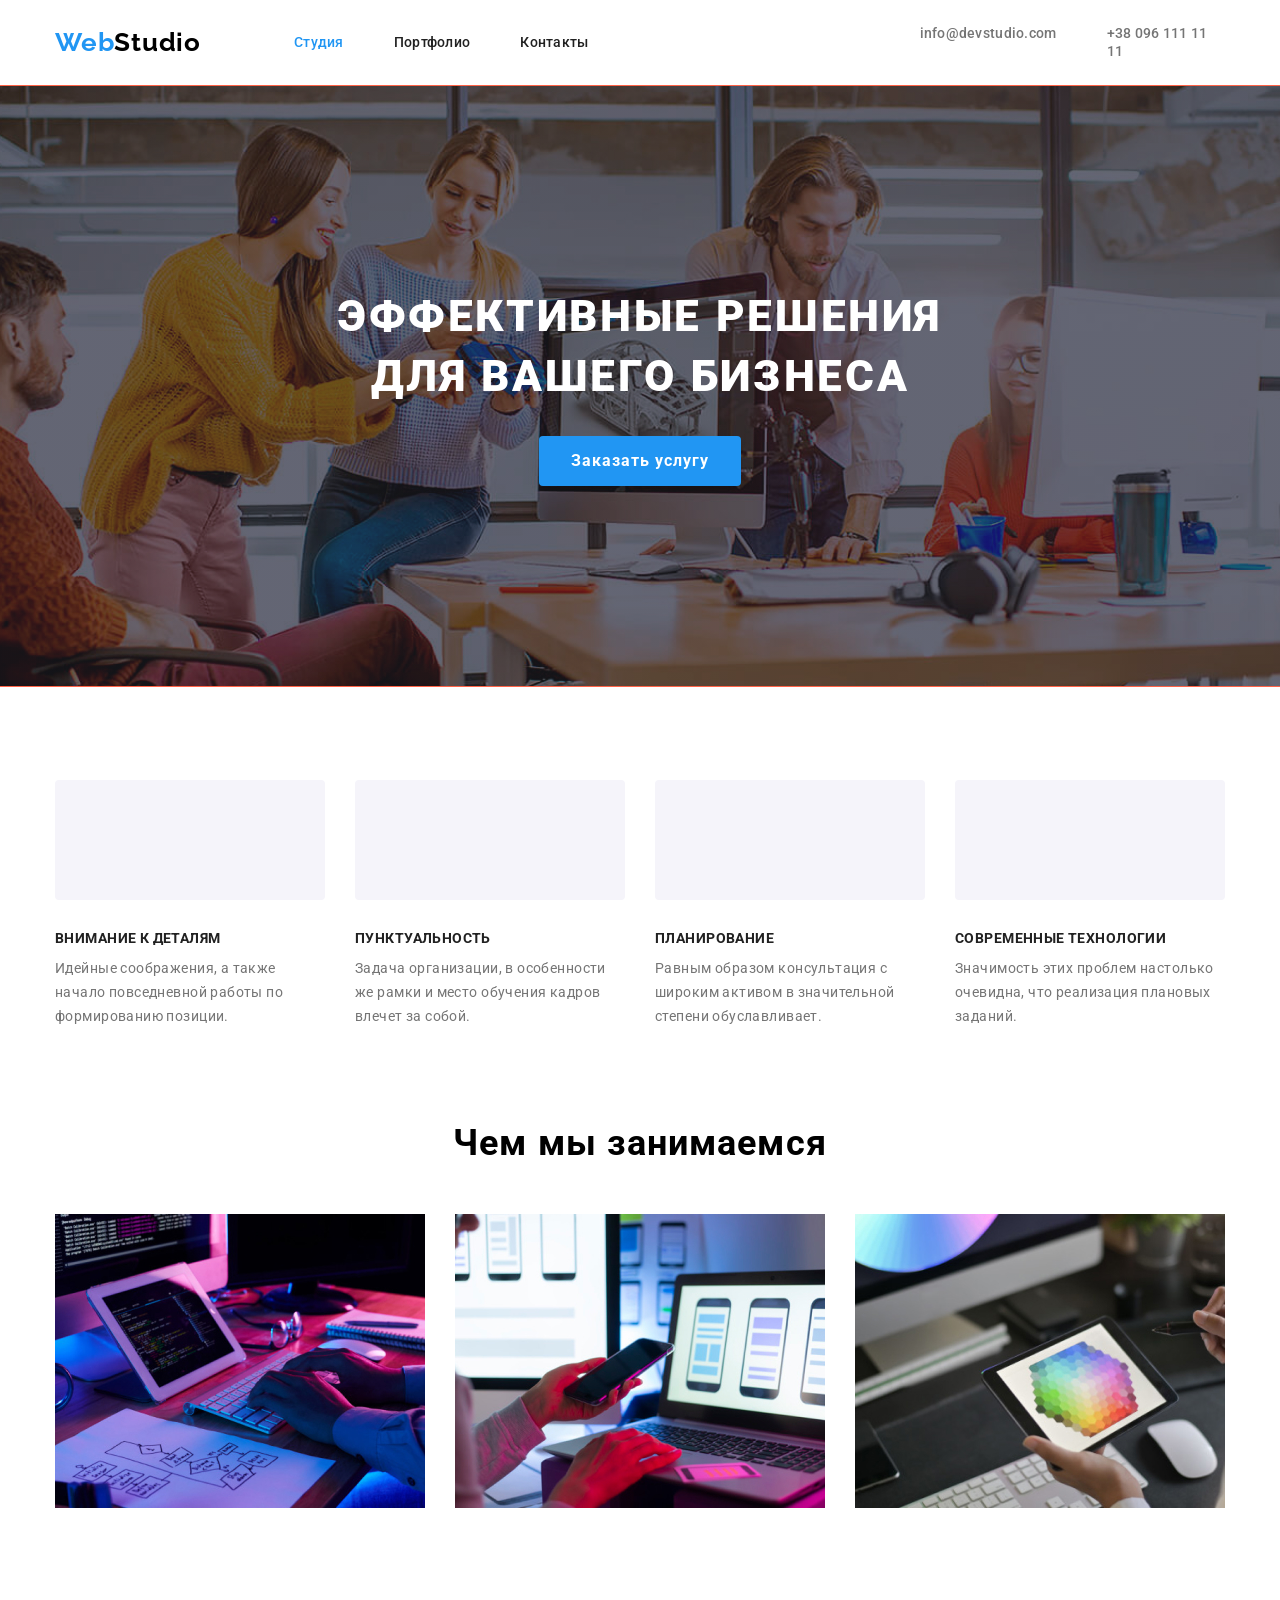
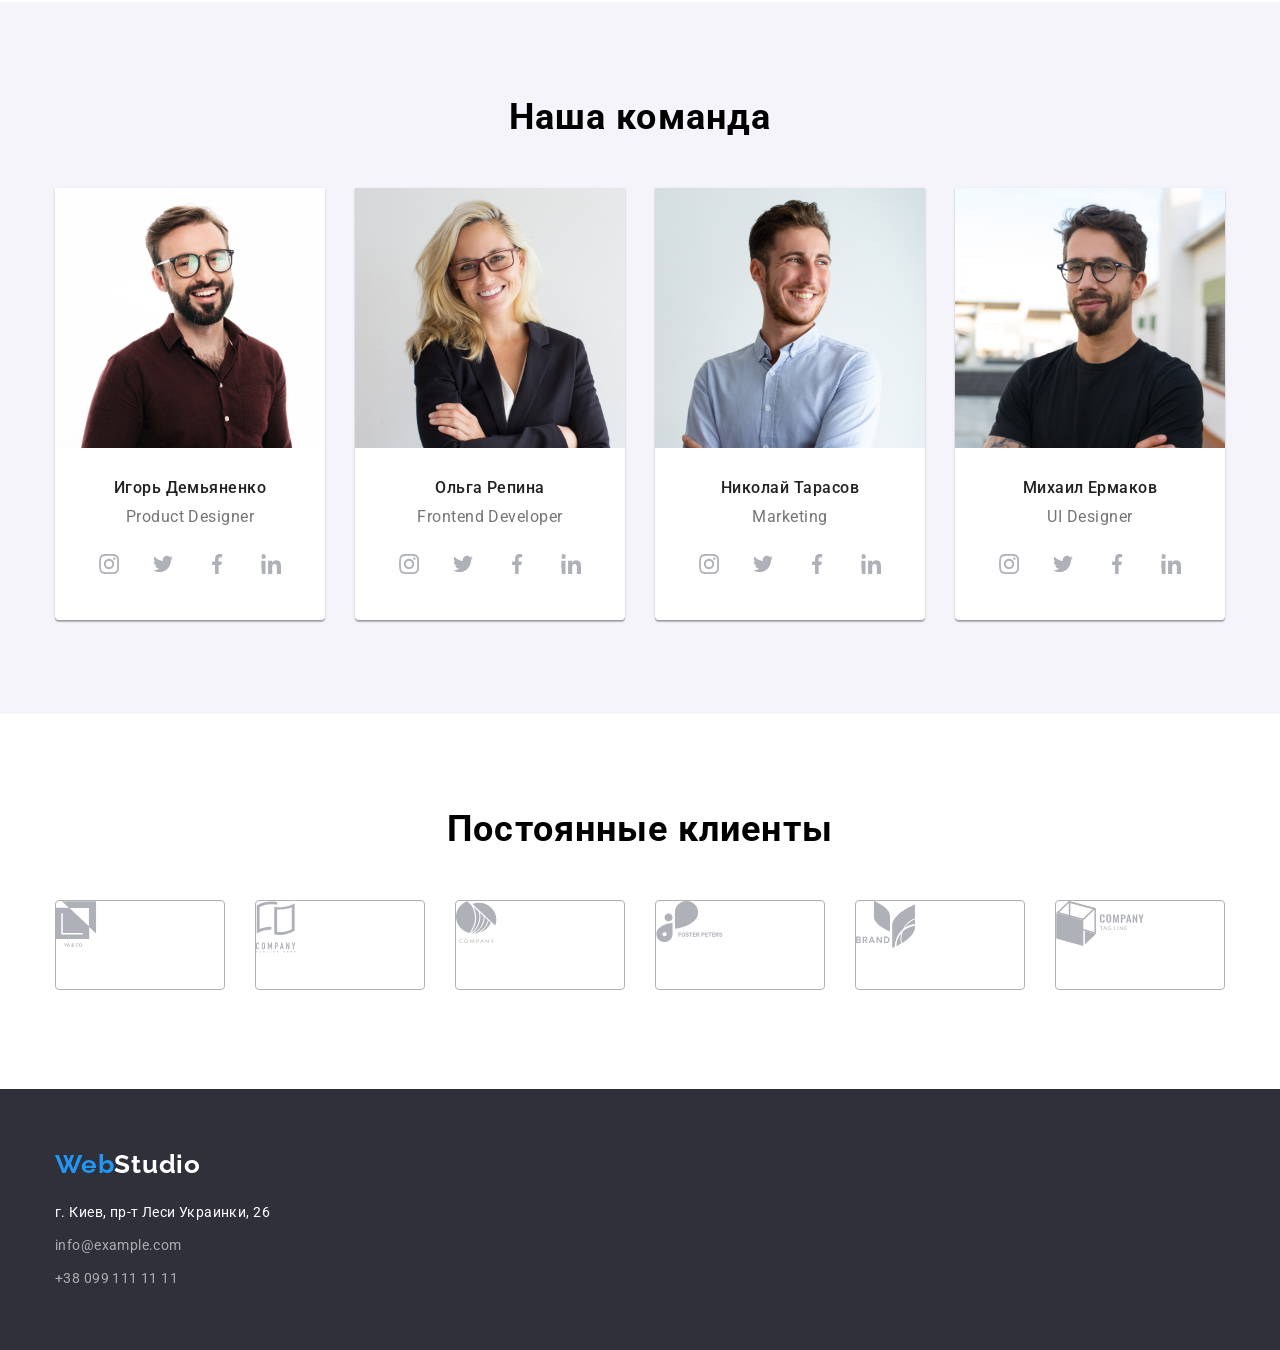
==== index.html @ 53a8b025 "hw-04-final" ====
<!DOCTYPE html>
<html lang="ru">
<head>
    <meta charset="UTF-8">
    <meta name="viewport" content="width=device-width, initial-scale=1.0">
    <title>goit-markup-hw-04</title>
    <link rel="stylesheet" href="./css/modern-normalize.css">
    <link rel="preconnect" href="https://fonts.gstatic.com">
    <link href="https://fonts.googleapis.com/css2?family=Raleway:wght@700&family=Roboto:wght@400;500;700;900&display=swap" rel="stylesheet">
    <link rel="stylesheet" href="./css/styles.css" />
    <link rel="stylesheet" href="./css/variables.css">    
</head>
<body>
    <header class="page-header">
        <div class="container">
            <nav class="header-nav">
                <a href="./index.html" class="logo"><span class="web-color">Web</span>Studio</a>
                <ul class="header-links">                    
                    <li><a href="./index.html" class="header-link"> <span class="active-pg-name-color">Студия</span></a></li>                    
                    <li><a href="./portfolio.html" class="header-link">Портфолио</a>
                    </li>                    
                    <li><a href="" class="header-link">Контакты</a></li>
                </ul>

                <ul class="contacts-list">
                    <li><a href="mailto:info@devstudio.com" class="mail-tel">info@devstudio.com</a></li>
                    <li><a href="tel:+380961111111" class="mail-tel">+38 096 111 11 11</a></li>
                </ul>
            </nav>                       
        </div>
    </header>
    <main>
        <section class="hero">            
                <div class="overlay">
                    <h1 class="h1-title">Эффективные решения <br> для вашего бизнеса</h1>
                    <button class="hero-button">Заказать услугу</button>
                </div>     
        </section>
        
        <section class="features-list">
            <div class="container">
                <h2 style="position: absolute; visibility: hidden;">Основные черты (характеристики)</h2>
                <!-- В окончательном варианте данную строку скрыть от просмотра! -->
                <ul class="features">
                    <li class="feature antenna">
                        <h3>Внимание к деталям</h3>
                        <p>Идейные соображения, а также начало повседневной работы по формированию позиции.</p>
                    </li>
                    <li class="feature clock">
                        <h3>Пунктуальность</h3>
                        <p>Задача организации, в особенности же рамки и место обучения кадров влечет за собой.</p>
                    </li>
                    <li class="feature diagram">
                        <h3>Планирование</h3>
                        <p>Равным образом консультация с широким активом в значительной степени обуславливает.</p>
                    </li>
                    <li class="feature astronaut">
                        <h3>Современные технологии</h3>
                        <p>Значимость этих проблем настолько очевидна, что реализация плановых заданий.</p>
                    </li>
                </ul>
            </div>
        </section>
        <section class="section">
            <div class="container">
                <h2>Чем мы занимаемся</h2>
                <ul class="photos">
                    <li class="item">
                        <img src="./images/box1.jpg" alt="Пишет код">
                    </li>
                    <li class="item">
                        <img src="./images/box2.jpg" alt="Ноутбук">
                    </li>
                    <li class="item">
                        <img src="./images/box3.jpg" alt="Работа с цветом">
                    </li>
                </ul>
            </div>            
        </section>
        <Section class="command">
            <div class="container">
                <h2>Наша команда</h2>
                <ul class="command-persons">
                    <li class="person">
                        <article class="card">
                            <div class="card-thumb">
                                <img src="./images/dem.jpg" width="270px" alt="Игорь Демьяненко">
                            </div>
                        </article>
                        <h3>Игорь Демьяненко</h3>
                        <p>Product Designer</p>
                        <ul class="social-icons">
                            <li>
                                <a href="#">
                                <svg>
                                    <use href="./images/social-icons/symbol-defs.svg#instagram" width=20px>   
                                    </use>
                                </svg>
                                </a>                                
                            </li>
                            <li>
                                <a href="#">
                                <svg>
                                    <use href="./images/social-icons/symbol-defs.svg#twitter" width=20px>
                                    </use>
                                </svg>
                                </a>
                            </li>
                            <li>
                                <a href="#">
                                    <svg>
                                        <use href="./images/social-icons/symbol-defs.svg#facebook" width=20px>
                                        </use>
                                    </svg>
                                </a>
                            </li>
                            <li>
                                <a href="#">
                                    <svg>
                                        <use href="./images/social-icons/symbol-defs.svg#linkedin" width=20px>
                                        </use>
                                    </svg>
                                </a>
                            </li>
                        </ul>
                    </li>
                    
                    <li class="person">                        
                        <article class="card">
                            <div class="card-thumb">
                                <img src="./images/rep.jpg" width="270px" alt="Ольга Репина">
                            </div>
                        </article>                        
                        <h3>Ольга Репина</h3>
                        <p>Frontend Developer</p>
                        <ul class="social-icons">
                            <li>
                                <a href="#">
                                    <svg>
                                        <use href="./images/social-icons/symbol-defs.svg#instagram" width=20px>
                                        </use>
                                    </svg>
                                </a>
                            </li>
                            <li>
                                <a href="#">
                                    <svg>
                                        <use href="./images/social-icons/symbol-defs.svg#twitter" width=20px>
                                        </use>
                                    </svg>
                                </a>
                            </li>
                            <li>
                                <a href="#">
                                    <svg>
                                        <use href="./images/social-icons/symbol-defs.svg#facebook" width=20px>
                                        </use>
                                    </svg>
                                </a>
                            </li>
                            <li>
                                <a href="#">
                                    <svg>
                                        <use href="./images/social-icons/symbol-defs.svg#linkedin" width=20px>
                                        </use>
                                    </svg>
                                </a>
                            </li>
                        </ul>
                    </li>
                   
                    <li class="person">                        
                        <article class="card">
                            <div class="card-thumb">
                                <img src="./images/tar.jpg" width="270px" alt="Николай Тарасов">
                            </div>
                        </article>
                        <h3>Николай Тарасов</h3>
                        <p>Marketing</p>
                        <ul class="social-icons">
                            <li>
                                <a href="#">
                                    <svg>
                                        <use href="./images/social-icons/symbol-defs.svg#instagram" width=20px>
                                        </use>
                                    </svg>
                                </a>
                            </li>
                            <li>
                                <a href="#">
                                    <svg>
                                        <use href="./images/social-icons/symbol-defs.svg#twitter" width=20px>
                                        </use>
                                    </svg>
                                </a>
                            </li>
                            <li>
                                <a href="#">
                                    <svg>
                                        <use href="./images/social-icons/symbol-defs.svg#facebook" width=20px>
                                        </use>
                                    </svg>
                                </a>
                            </li>
                            <li>
                                <a href="#">
                                    <svg>
                                        <use href="./images/social-icons/symbol-defs.svg#linkedin" width=20px>
                                        </use>
                                    </svg>
                                </a>
                            </li>
                        </ul>
                    </li>
                    <li class="person">
                        <article class="card">
                            <div class="card-thumb">
                                <img src="./images/yerm.jpg" width="270px" alt="Михаил Ермаков">
                            </div>
                        </article>
                        <h3>Михаил Ермаков</h3>
                        <p>UI Designer</p>
                        <ul class="social-icons">
                            <li>
                                <a href="#">
                                    <svg>
                                        <use href="./images/social-icons/symbol-defs.svg#instagram" width=20px>
                                        </use>
                                    </svg>
                                </a>
                            </li>
                            <li>
                                <a href="#">
                                    <svg>
                                        <use href="./images/social-icons/symbol-defs.svg#twitter" width=20px>
                                        </use>
                                    </svg>
                                </a>
                            </li>
                            <li>
                                <a href="#">
                                    <svg>
                                        <use href="./images/social-icons/symbol-defs.svg#facebook" width=20px>
                                        </use>
                                    </svg>
                                </a>
                            </li>
                            <li>
                                <a href="#">
                                    <svg>
                                        <use href="./images/social-icons/symbol-defs.svg#linkedin" width=20px>
                                        </use>
                                    </svg>
                                </a>
                            </li>
                        </ul>
                    </li>
                </ul>
            </div>
        </Section>

        <section class="section">
            <div class="container">
                <h2>Постоянные клиенты</h2> 
                
                <ul class="clients-logos">
                    <li>
                        <a href="#">
                            <svg width="170px" height="90px">
                                <use href="./images/clients-icons/symbol-defs.clients-logo.svg#logo1" width=44.27px height="49.23px">
                                </use>
                            </svg>
                        </a>
                    </li>
                
                    <li>
                        <a href="#">
                            <svg width="170px" height="90px">
                                <use href="./images/clients-icons/symbol-defs.clients-logo.svg#logo2" width=40px height="52px">
                                </use>
                            </svg>
                        </a>
                    </li>

                    <li>
                        <a href="#">
                            <svg width="170px" height="90px">
                                <use href="./images/clients-icons/symbol-defs.clients-logo.svg#logo3" width=41px height="42.6px">
                                </use>
                            </svg>
                        </a>
                    </li>

                    <li>
                        <a href="#">
                            <svg width="170px" height="90px">
                                <use href="./images/clients-icons/symbol-defs.clients-logo.svg#logo4" width=79.66px height="42.02px">
                                </use>
                            </svg>
                        </a>
                    </li>

                    <li>
                        <a href="#">
                            <svg width="170px" height="90px">
                                <use href="./images/clients-icons/symbol-defs.clients-logo.svg#logo5" width=59px height="47px">
                                </use>
                            </svg>
                        </a>
                    </li>

                    <li>
                        <a href="#">
                            <svg width="170px" height="90px">
                                <use href="./images/clients-icons/symbol-defs.clients-logo.svg#logo6" width=88.48px height="45.44px">
                                </use>
                            </svg>
                        </a>
                    </li>



                </ul>

            </div>

            



        </section>



    </main>    
    <footer>
        <div class="container">
                <a href="./index.html" class="logo-foot"><span class="web-color">Web</span>Studio</a>
                <h3 style="position: absolute; visibility: hidden;">Контакты</h3>
                <!-- В окончательном варианте данную строку скрыть от просмотра!-->
                <address>
                    <ul class="adress-text">
                        <li><a href="https://goo.gl/maps/aYshD57GHmabaSue6" target="_blank" class="adress"> г. Киев, пр-т Леси Украинки,
                                26</a></li>
                        <li><a href="mailto:info@example.com" class="mail-tel-foot">info@example.com</a></li>
                        <li><a href="tel:+380991111111" class="mail-tel-foot">+38 099 111 11 11</a></li>
                    </ul>
                </address>
        </div>
    </footer>
</body>
</html>
---- css/styles.css ----
body {
  font-family: 'Roboto', sans-serif;
}

h1,
h3,
h4,
h5,
h6,
p,
ul {
  margin: 0;
  padding: 0;
}

h2 {
  margin-bottom: 50px;
  margin-top: 0px;
  font-weight: bold;
  font-size: 36px;
  line-height: 42px;
  text-align: center;
  letter-spacing: 0.03em;
}

section {
  padding: 94px 0px;
}

.container {
  margin-left: auto;
  margin-right: auto;
  width: 1200px;
  padding-left: 15px;
  padding-right: 15px;
}

/* Header */

.header-nav {
  padding-top: 24px;
  padding-bottom: 25px;
}

.logo {
  font-family: 'Raleway', sans-serif;
  color: black;
  font-weight: bold;
  font-size: 26px;
  line-height: 31px;
  letter-spacing: 0.03em;
  margin-right: 93px;
}

.web-color {
  color: var(--blue-text);
}

.active-pg-name-color {
  color: var(--blue-text);
}

.header-links li:not(:last-child) {
  margin-right: 50px;
}

.header-links li:last-child {
  margin-right: 331px;
}

.contacts-list li:not(:last-child) {
  margin-right: 50px;
}

.header-nav,
.contacts-list {
  display: flex;
}

.header-nav {
  justify-content: space-between;
  align-items: center;
}

.header-links {
  margin: 0;
  padding: 0;
  display: flex;
}
.header-link {
  color: var(--black-light-text);
  font-weight: 500;
  font-size: 14px;
  line-height: 16px;
  letter-spacing: 0.02em;
}

.header-link:hover,
.header-link:focus {
  color: var(--blue-text);
}

.header-link:active {
  color: red;
}

.mail-tel {
  color: var(--grey-text);
  font-weight: 500;
  font-size: 14px;
  line-height: 16px;
  letter-spacing: 0.02em;
}

.mail-tel:hover,
.mail-tel:focus {
  color: var(--blue-text);
}

.mail-tel:active {
  color: red;
}

/* Hero  */

.hero {
  max-width: 1600px;
  margin-left: auto;
  margin-right: auto;
  background-color: var(--back-hero-footer-grey);
  text-align: center;
  padding: 0px;
}

.overlay {
  height: 600px;
  max-width: 1600px;
  margin-left: auto;
  margin-right: auto;
  padding-top: 200px;
  padding-bottom: 200px;
  outline: 1px solid tomato;
  background-image: linear-gradient(
      to right,
      rgba(47, 48, 58, 0.4),
      rgba(47, 48, 58, 0.4)
    ),
    url('../images/Overlay.jpg');
  background-size: cover;
  background-position: center;
  background-repeat: no-repeat;
}

.h1-title {
  color: var(--white-text);
  font-weight: 900;
  font-size: 44px;
  line-height: 60px;
  letter-spacing: 0.06em;
  text-transform: uppercase;
  margin-top: 0;
  margin-bottom: 30px;
}

.hero-button {
  border: none;
  color: var(--white-text);
  background-color: var(--blue-text);
  font-weight: bold;
  font-size: 16px;
  line-height: 30px;
  letter-spacing: 0.06em;
  cursor: pointer;
  box-shadow: 0px 4px 4px rgba(0, 0, 0, 0.15);
  border-radius: 4px;
  padding: 10px 32px;
}

/* Основные черты (характеристики) */

.features-list {
  padding-bottom: 0;
}

.features {
  display: flex;
  flex-wrap: wrap;
  margin-left: var(--margin-left-);
  margin-top: var(--margin-top-);
  /* outline: 1px solid tomato; */
}

.feature {
  flex-basis: calc(100% / 4 - 30px);
  margin-left: var(--margin-left);
  margin-top: var(--margin-top);
}

.feature::before {
  content: '';
  display: block;
  height: 120px;
  background-repeat: no-repeat;
  background-position: center;
  background-size: auto;
  background-color: #f5f4fa;
  border-radius: 4px;
  margin-bottom: 30px;
}

.antenna::before {
  background-image: url('../images/antenna\ 1.svg');
}

.clock::before {
  background-image: url('../images/clock\ 1.svg');
}

.diagram::before {
  background-image: url('../images/diagram\ 1.svg');
}

.astronaut::before {
  background-image: url('../images/astronaut\ 1.svg');
}

.feature h2 {
  color: var(--black-light-text);
  font-weight: bold;
  font-size: 36px;
  line-height: 42px;
  text-align: center;
  letter-spacing: 0.03em;
}

.features h3 {
  color: var(--black-light-text);
  font-weight: bold;
  font-size: 14px;
  line-height: 16px;
  letter-spacing: 0.03em;
  text-transform: uppercase;
  margin-bottom: 10px;
}

.features p {
  color: var(--grey-text);
  font-weight: normal;
  font-size: 14px;
  line-height: 24px;
  letter-spacing: 0.03em;
}

/* Чем мы занимаемся */

.photos {
  display: flex;
  /* outline: 1px solid tomato; */
  margin-left: var(--margin-left-);
  margin-top: var(--margin-top-);
}

.photos > .item {
  /* outline: 1px solid teal; */
  flex-basis: calc(100% / 3);
  margin-left: var(--margin-left);
  margin-top: var(--margin-top);
}

.item > img {
  display: block;
}

/* Наша комманда */

.command {
  background-color: var(--botton-portfolio-grey);
  margin-bottom: 0;
  padding: 94px 0px;
}

.command-persons {
  display: flex;
  flex-wrap: wrap;
  /* outline: 1px solid tomato; */
  margin-top: -30px;
  margin-left: -30px;
}

.person {
  flex-basis: calc(100% / 4 - 30px);
  /* outline: 1px solid teal; */
  margin-top: 30px;
  margin-left: 30px;
  background: #ffffff;
  box-shadow: 0px 1px 3px rgba(0, 0, 0, 0.12), 0px 1px 1px rgba(0, 0, 0, 0.14),
    0px 2px 1px rgba(0, 0, 0, 0.2);
  border-radius: 0px 0px 4px 4px;
}

.person h3 {
  color: var(--black-light-text);
  font-weight: 500;
  font-size: 16px;
  line-height: 19px;
  text-align: center;
  letter-spacing: 0.03em;
  margin-bottom: 10px;
}

.person p {
  color: var(--grey-text);
  font-weight: normal;
  font-size: 16px;
  line-height: 19px;
  text-align: center;
  letter-spacing: 0.03em;
  margin-bottom: 16px;
}

.card-thumb > img {
  margin-bottom: 30px;
  display: block;
}

.social-icons {
  display: inline-flex;
  width: 270px;
  justify-content: center;
  margin-bottom: 30px;
}

.social-icons svg {
  width: 44px;
  height: 44px;
  border: none;
  border-radius: 50%;
  fill: #afb1b8;
  padding-left: 12px;
}

.social-icons svg:hover,
.social-icons svg:focus {
  fill: var(--white-text);
  background-color: var(--blue-text);
}

.social-icons li:not(:last-child) {
  margin-right: 10px;
}

/* Наши клиенты */

.clients-logos {
  display: inline-flex;
}

.clients-logos li:not(:last-child) {
  margin-right: 30px;
}

.clients-logos svg {
  border: 1px solid #afb1b8;
  border-radius: 4px;
  fill: #afb1b8;
  padding: 0px;
}

.clients-logos svg:hover,
.clients-logos svg:focus {
  fill: var(--blue-text);
  border-color: var(--blue-text);
}

/* Footer */

footer {
  background-color: var(--back-hero-footer-grey);
  padding-bottom: 60px;
  padding-top: 60px;
}

footer address {
  margin-top: 20px;
}

.logo-foot {
  font-family: 'Raleway', sans-serif;
  color: var(--white-text);
  font-weight: bold;
  font-size: 26px;
  line-height: 31px;
  letter-spacing: 0.03em;
}

.adress-text a {
  font-weight: normal;
  font-size: 14px;
  line-height: 24px;
  letter-spacing: 0.03em;
}

.adress-text li:not(:last-child) {
  margin-bottom: 9px;
}

.adress {
  color: var(--white-text);
}

.mail-tel-foot {
  color: var(--grey-text-op60);
}

/* Portfolio page */

hr {
  border: 1px solid #ececec;
  margin: 0;
}

.btn-list {
  display: flex;
  justify-content: center;
  margin-bottom: 50px;
}

.btn-list > li:not(:last-child) {
  margin-right: 8px;
}

.portfolio-button {
  color: var(--black-light-text);
  border: none;
  padding: 6px 22px;
  background-color: var(--botton-portfolio-grey);
  font-weight: 500;
  font-size: 16px;
  line-height: 26px;
  text-align: center;
  letter-spacing: 0.03em;
  cursor: pointer;
  border-radius: 4px;
}

.portfolio-button:hover,
.portfolio-button:focus {
  border: none;
  color: var(--white-text);
  background-color: var(--blue-text);
  box-shadow: 0px 3px 1px rgba(0, 0, 0, 0.1), 0px 1px 2px rgba(0, 0, 0, 0.08),
    0px 2px 2px rgba(0, 0, 0, 0.12);
  border-radius: 4px;
}

.cards {
  /* outline: 1px solid tomato; */
  display: flex;
  flex-wrap: wrap;
  margin-left: var(--margin-left-);
  margin-top: var(--margin-top-);
}

.cards > .crd {
  /* outline: 1px solid teal; */
  flex-basis: calc(100% / 3 - 30px);
  margin-left: var(--margin-left);
  margin-top: var(--margin-top);
}

.cards h3 {
  color: var(--black-light-text);
  font-weight: bold;
  font-size: 18px;
  line-height: 36px;
  letter-spacing: 0.06em;
}

.card-thumb1 {
  padding: 0;
  margin: 0;
}

.card-thumb1 > img {
  display: block;
}

.card-text {
  padding: 20px 24px;
}

.crd h3 {
  margin-bottom: 4px;
}

.cards p {
  color: var(--grey-text);
  font-weight: normal;
  font-size: 16px;
  line-height: 30px;
  letter-spacing: 0.03em;
}

.card-text {
  border-bottom: 1px solid #eeeeee;
  border-left: 1px solid #eeeeee;
  border-right: 1px solid #eeeeee;
}
---- css/variables.css ----
:root {
  --blue-text: rgba(33, 150, 243, 1);
  --black-text: rgba(0, 0, 0, 1);
  --black-light-text: rgba(33, 33, 33, 1);
  --grey-text: rgba(117, 117, 117, 1);
  --white-text: rgba(255, 255, 255, 1);
  --grey-text-op60: rgba(255, 255, 255, 0.6);

  --back-hero-footer-grey: rgba(47, 48, 58, 1);
  --botton-portfolio-grey: rgba(245, 244, 250, 1);

  --margin-left: 30px;
  --margin-top: 30px;
  --margin-left-: -30px;
  --margin-top-: -30px;
}
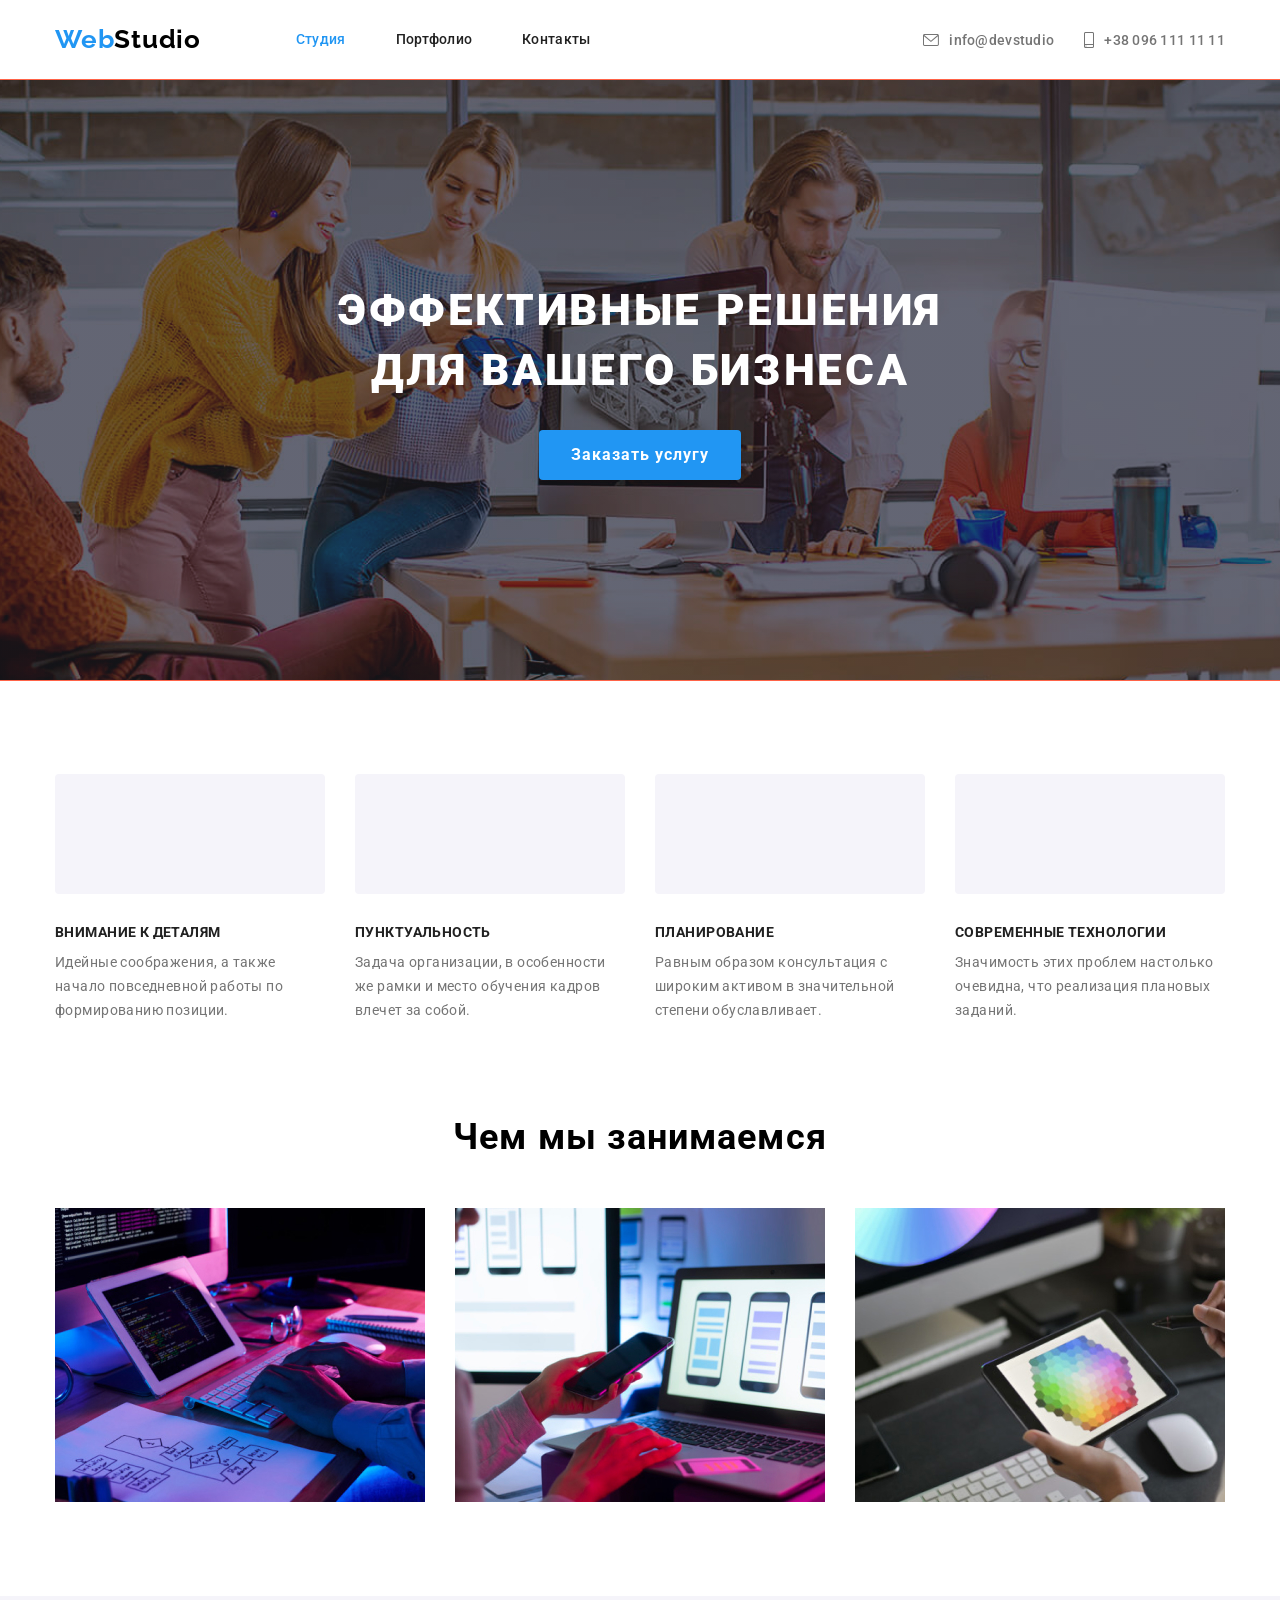
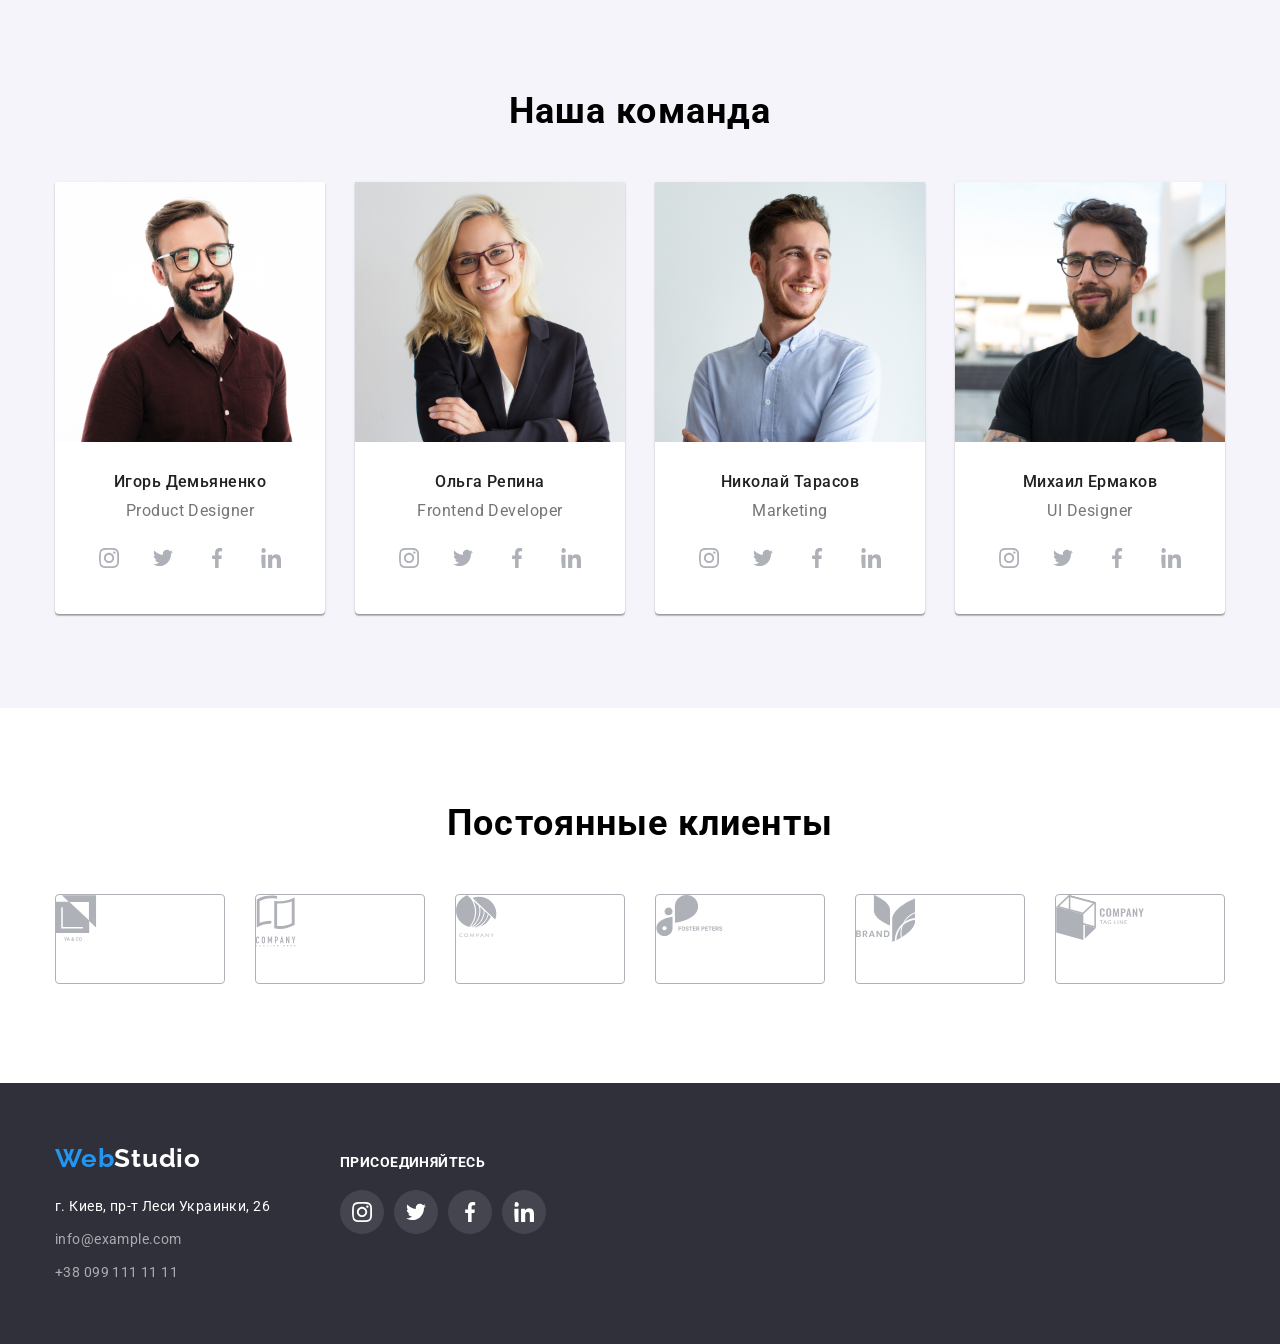
==== commit 17a602b9: "hw-04-final" ====
--- a/index.html
+++ b/index.html
@@ -13,6 +13,7 @@
 <body>
     <header class="page-header">
         <div class="container">
+            
             <nav class="header-nav">
                 <a href="./index.html" class="logo"><span class="web-color">Web</span>Studio</a>
                 <ul class="header-links">                    
@@ -23,8 +24,28 @@
                 </ul>
 
                 <ul class="contacts-list">
-                    <li><a href="mailto:info@devstudio.com" class="mail-tel">info@devstudio.com</a></li>
-                    <li><a href="tel:+380961111111" class="mail-tel">+38 096 111 11 11</a></li>
+                   
+                <li>
+                    <a href="mailto:info@devstudio.com">
+                        <svg width=16px height=12px>
+                            
+                            <use href="./images/contacts/symbol-defs-contacts.svg#envelope" width=16px height=12px> 
+                            </use> 
+                            <span>info@devstudio</span>
+                        </svg> 
+                    </a>
+                </li>
+
+                <li>
+                    <a href="tel:+380961111111">
+                        <svg width=10px height=16px>
+                
+                            <use href="./images/contacts/symbol-defs-contacts.svg#smartphone" width=10px height=16px>
+                            </use>
+                            <span>+38 096 111 11 11</span>
+                        </svg>
+                    </a>
+                </li>
                 </ul>
             </nav>                       
         </div>
@@ -259,12 +280,12 @@
             </div>
         </Section>
 
-        <section class="section">
+        <section class="clients">
             <div class="container">
                 <h2>Постоянные клиенты</h2> 
                 
                 <ul class="clients-logos">
-                    <li>
+                    <li class="clients-link">
                         <a href="#">
                             <svg width="170px" height="90px">
                                 <use href="./images/clients-icons/symbol-defs.clients-logo.svg#logo1" width=44.27px height="49.23px">
@@ -273,7 +294,7 @@
                         </a>
                     </li>
                 
-                    <li>
+                    <li class="clients-link">
                         <a href="#">
                             <svg width="170px" height="90px">
                                 <use href="./images/clients-icons/symbol-defs.clients-logo.svg#logo2" width=40px height="52px">
@@ -282,7 +303,7 @@
                         </a>
                     </li>
 
-                    <li>
+                    <li class="clients-link">
                         <a href="#">
                             <svg width="170px" height="90px">
                                 <use href="./images/clients-icons/symbol-defs.clients-logo.svg#logo3" width=41px height="42.6px">
@@ -291,7 +312,7 @@
                         </a>
                     </li>
 
-                    <li>
+                    <li class="clients-link">
                         <a href="#">
                             <svg width="170px" height="90px">
                                 <use href="./images/clients-icons/symbol-defs.clients-logo.svg#logo4" width=79.66px height="42.02px">
@@ -300,7 +321,7 @@
                         </a>
                     </li>
 
-                    <li>
+                    <li class="clients-link">
                         <a href="#">
                             <svg width="170px" height="90px">
                                 <use href="./images/clients-icons/symbol-defs.clients-logo.svg#logo5" width=59px height="47px">
@@ -309,7 +330,7 @@
                         </a>
                     </li>
 
-                    <li>
+                    <li class="clients-link">
                         <a href="#">
                             <svg width="170px" height="90px">
                                 <use href="./images/clients-icons/symbol-defs.clients-logo.svg#logo6" width=88.48px height="45.44px">
@@ -317,35 +338,70 @@
                             </svg>
                         </a>
                     </li>
-
-
-
-                </ul>
-
+                </ul>
             </div>
-
-            
-
-
-
         </section>
-
-
-
     </main>    
-    <footer>
+    <footer> 
         <div class="container">
-                <a href="./index.html" class="logo-foot"><span class="web-color">Web</span>Studio</a>
-                <h3 style="position: absolute; visibility: hidden;">Контакты</h3>
-                <!-- В окончательном варианте данную строку скрыть от просмотра!-->
-                <address>
-                    <ul class="adress-text">
-                        <li><a href="https://goo.gl/maps/aYshD57GHmabaSue6" target="_blank" class="adress"> г. Киев, пр-т Леси Украинки,
-                                26</a></li>
-                        <li><a href="mailto:info@example.com" class="mail-tel-foot">info@example.com</a></li>
-                        <li><a href="tel:+380991111111" class="mail-tel-foot">+38 099 111 11 11</a></li>
+            <ul class="footer-sections">
+                <li>
+                    <a href="./index.html" class="logo-foot"><span class="web-color">Web</span>Studio</a>
+                    <h3 style="position: absolute; visibility: hidden;">Контакты</h3>
+                    <!-- В окончательном варианте данную строку скрыть от просмотра!-->
+                    <address>
+                        <ul class="adress-text">
+                            <li><a href="https://goo.gl/maps/aYshD57GHmabaSue6" target="_blank" class="adress"> г. Киев, пр-т Леси Украинки,
+                                    26</a></li>
+                            <li><a href="mailto:info@example.com" class="mail-tel-foot">info@example.com</a></li>
+                            <li><a href="tel:+380991111111" class="mail-tel-foot">+38 099 111 11 11</a></li>
+                        </ul>
+                    </address>
+                </li>
+                <li>
+                    <h3>присоединяйтесь</h3>
+                    <ul class="social-link-footer">
+                        <li>
+                        <a href="#">
+                            <svg>
+                                <use href="./images/social-icons/symbol-defs.svg#instagram" width=20px>
+                                </use>
+                            </svg>
+                        </a>
+                        </li>
+
+                        <li>
+                            <a href="#">
+                                <svg>
+                                    <use href="./images/social-icons/symbol-defs.svg#twitter" width=20px>
+                                    </use>
+                                </svg>
+                            </a>
+                        </li>
+
+                        <li>
+                            <a href="#">
+                                <svg>
+                                    <use href="./images/social-icons/symbol-defs.svg#facebook" width=20px>
+                                    </use>
+                                </svg>
+                            </a>
+                        </li>
+
+                        <li>
+                            <a href="#">
+                                <svg>
+                                    <use href="./images/social-icons/symbol-defs.svg#linkedin" width=20px>
+                                    </use>
+                                </svg>
+                            </a>
+                        </li>
+                        
                     </ul>
-                </address>
+                </li>
+
+            </ul>
+                
         </div>
     </footer>
 </body>
--- a/css/styles.css
+++ b/css/styles.css
@@ -68,13 +68,10 @@
   margin-right: 331px;
 }
 
-.contacts-list li:not(:last-child) {
-  margin-right: 50px;
-}
-
 .header-nav,
 .contacts-list {
   display: flex;
+  align-items: center;
 }
 
 .header-nav {
@@ -104,21 +101,36 @@
   color: red;
 }
 
-.mail-tel {
+.contacts-list svg {
+  fill: var(--grey-text);
+}
+
+.contacts-list svg:hover,
+.contacts-list svg:focus {
+  fill: var(--blue-text);
+}
+
+.contacts-list a {
+  display: flex;
+  align-items: center;
+}
+
+.contacts-list span {
   color: var(--grey-text);
   font-weight: 500;
   font-size: 14px;
   line-height: 16px;
   letter-spacing: 0.02em;
-}
-
-.mail-tel:hover,
-.mail-tel:focus {
+  margin-left: 10px;
+}
+
+.contacts-list span:hover,
+.contacts-list span:focus {
   color: var(--blue-text);
 }
 
-.mail-tel:active {
-  color: red;
+.contacts-list li:not(:last-child) {
+  margin-right: 30px;
 }
 
 /* Hero  */
@@ -363,7 +375,6 @@
   border: 1px solid #afb1b8;
   border-radius: 4px;
   fill: #afb1b8;
-  padding: 0px;
 }
 
 .clients-logos svg:hover,
@@ -378,6 +389,49 @@
   background-color: var(--back-hero-footer-grey);
   padding-bottom: 60px;
   padding-top: 60px;
+}
+
+.footer-sections {
+  display: flex;
+  align-items: baseline;
+}
+
+.footer-sections > li:last-child {
+  padding-left: 70px;
+}
+
+.footer-sections h3 {
+  font-weight: bold;
+  font-size: 14px;
+  line-height: 16px;
+  letter-spacing: 0.03em;
+  text-transform: uppercase;
+  color: var(--white-text);
+  margin-bottom: 20px;
+}
+
+.social-link-footer {
+  display: flex;
+  flex-wrap: wrap;
+}
+
+.social-link-footer svg {
+  width: 44px;
+  height: 44px;
+  border: none;
+  border-radius: 50%;
+  fill: var(--white-text);
+  padding-left: 12px;
+  background-color: rgba(255, 255, 255, 0.1);
+}
+
+.social-link-footer li:not(:last-child) {
+  margin-right: 10px;
+}
+
+.social-link-footer svg:hover,
+.social-link-footer svg:focus {
+  background-color: var(--blue-text);
 }
 
 footer address {
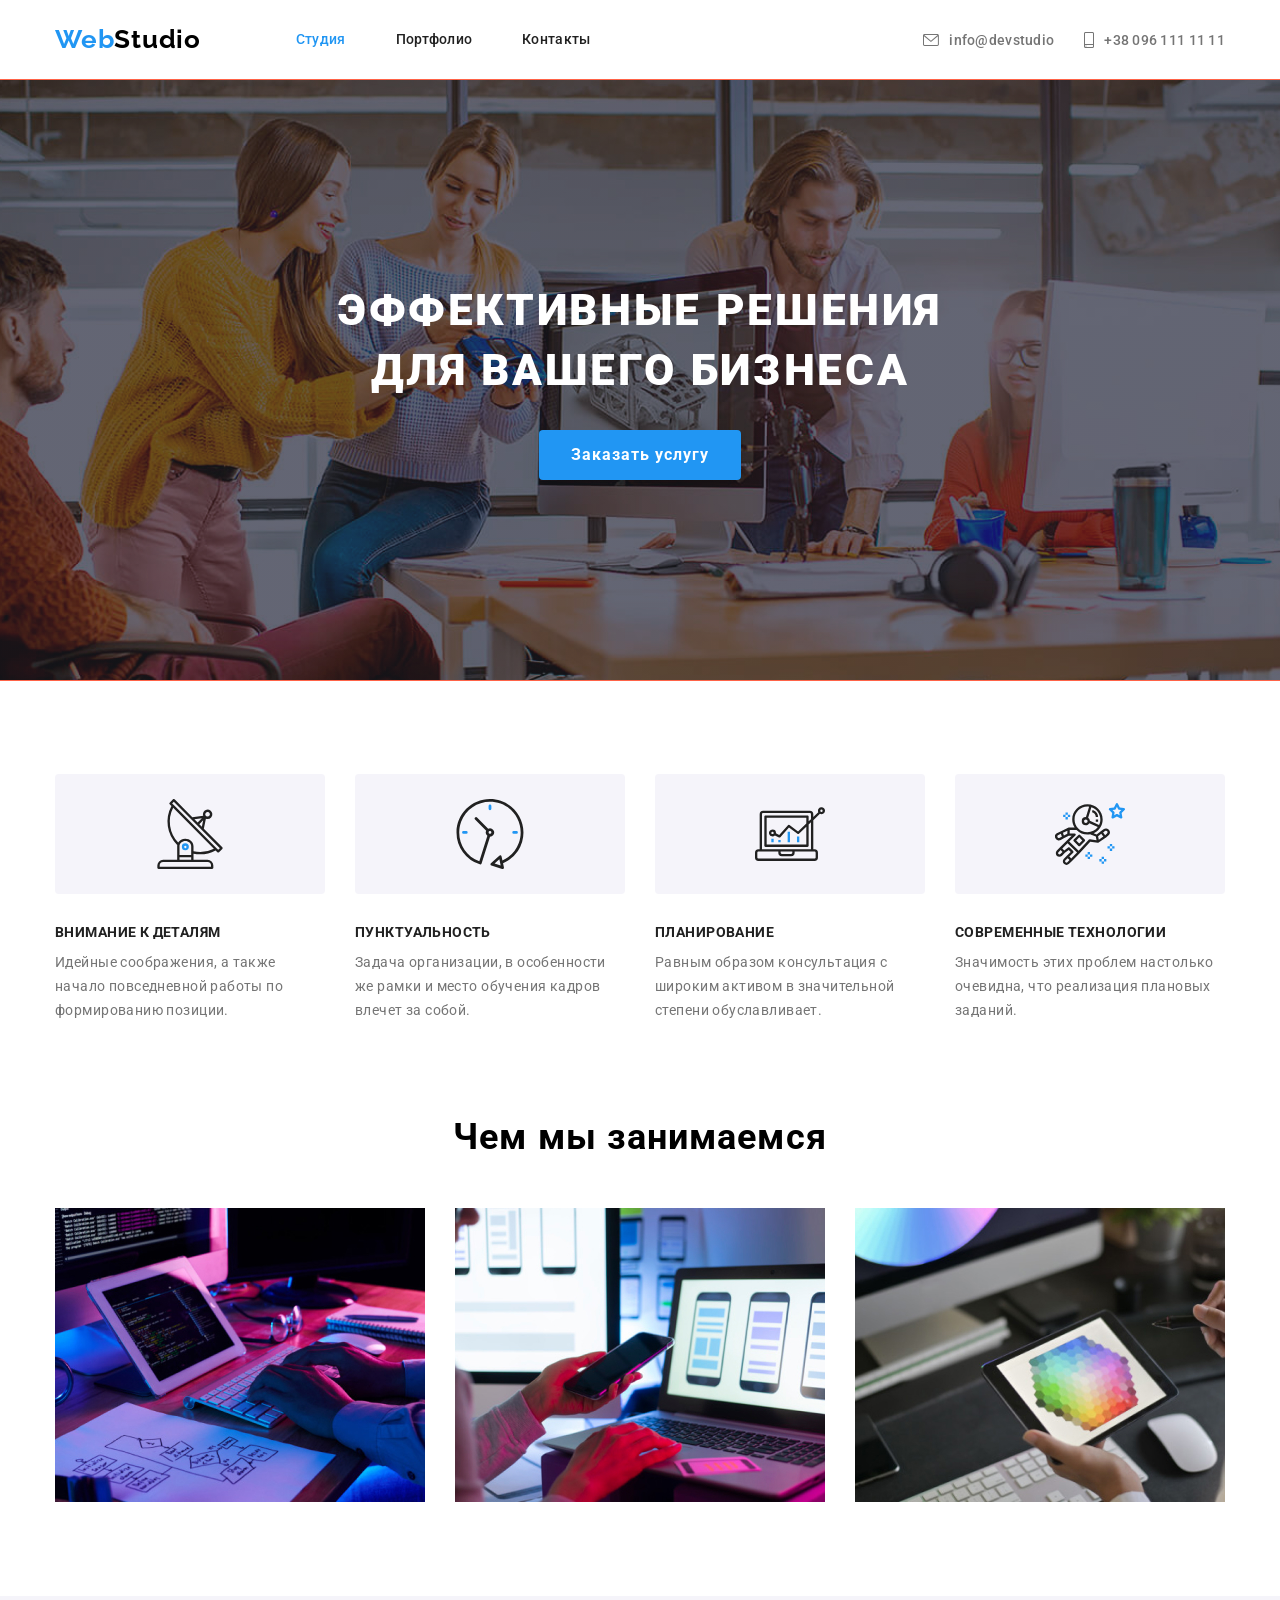
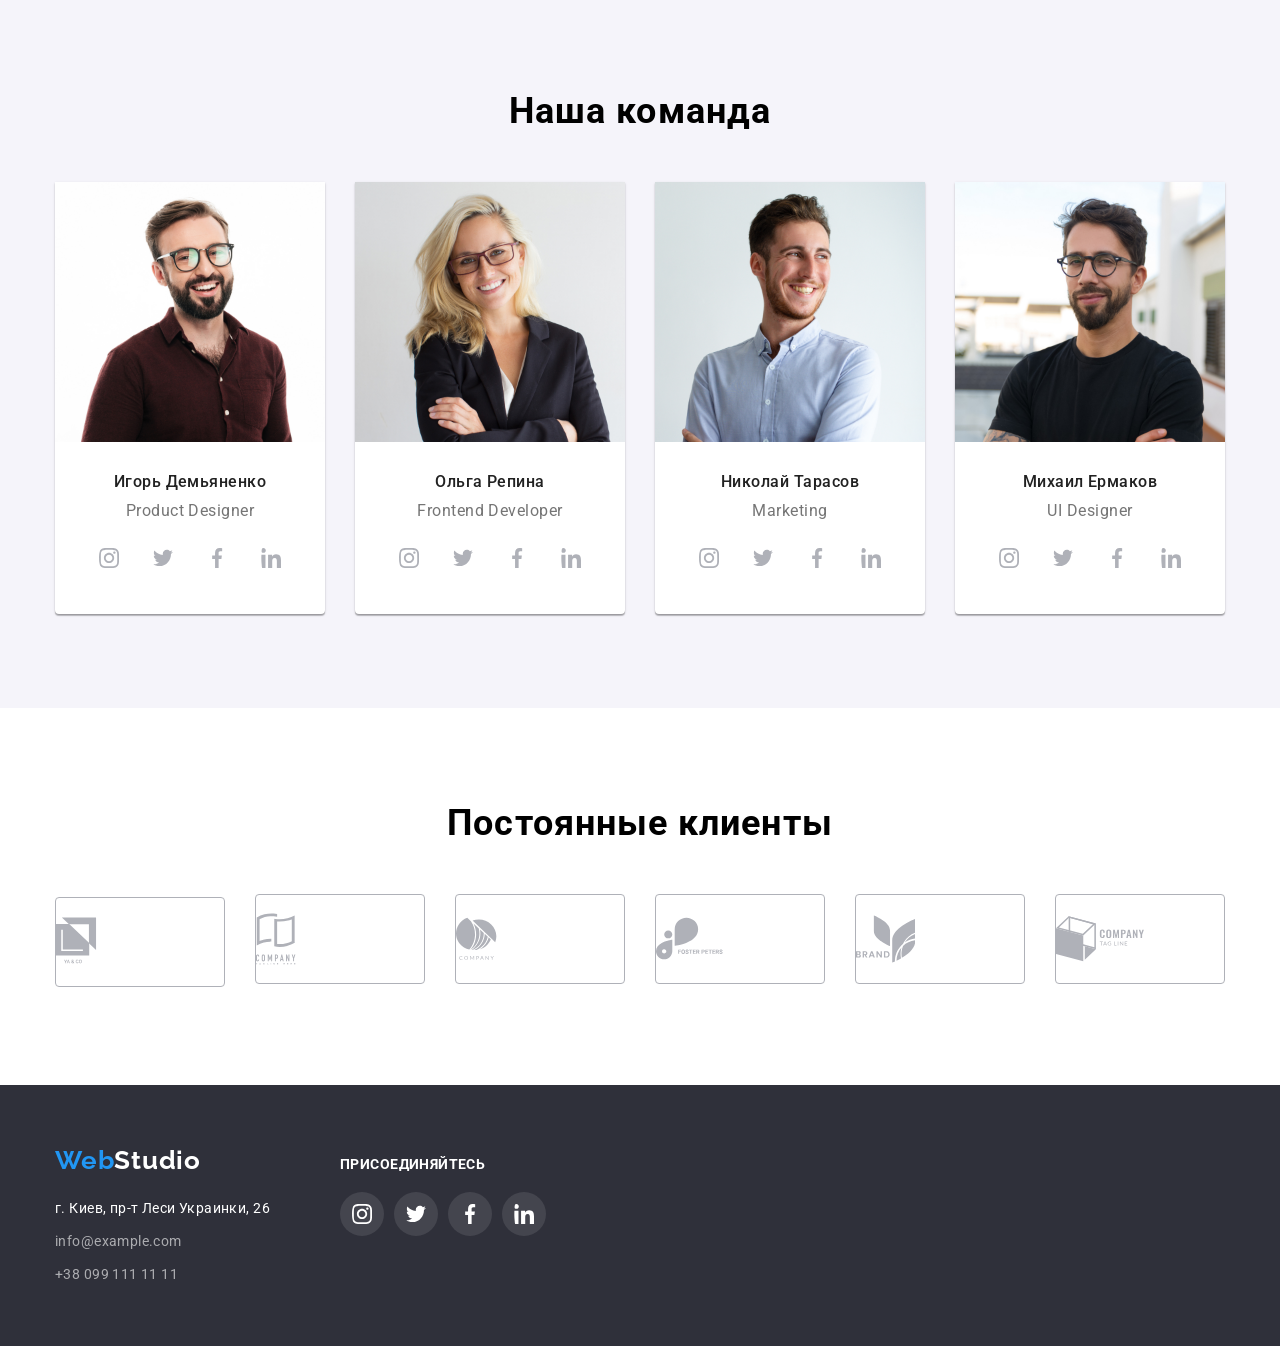
==== commit 2fcc6693: "hw-04-final" ====
--- a/index.html
+++ b/index.html
@@ -23,15 +23,13 @@
                     <li><a href="" class="header-link">Контакты</a></li>
                 </ul>
 
-                <ul class="contacts-list">
-                   
+                <ul class="contacts-list">                 
                 <li>
                     <a href="mailto:info@devstudio.com">
                         <svg width=16px height=12px>
-                            
-                            <use href="./images/contacts/symbol-defs-contacts.svg#envelope" width=16px height=12px> 
-                            </use> 
-                            <span>info@devstudio</span>
+                        <use href="./images/icons.svg#envelope" width=16px height=12px> 
+                        </use> 
+                        <span>info@devstudio</span>
                         </svg> 
                     </a>
                 </li>
@@ -39,10 +37,9 @@
                 <li>
                     <a href="tel:+380961111111">
                         <svg width=10px height=16px>
-                
-                            <use href="./images/contacts/symbol-defs-contacts.svg#smartphone" width=10px height=16px>
-                            </use>
-                            <span>+38 096 111 11 11</span>
+                        <use href="./images/icons.svg#smartphone" width=10px height=16px>
+                        </use>
+                        <span>+38 096 111 11 11</span>
                         </svg>
                     </a>
                 </li>
@@ -114,7 +111,7 @@
                             <li>
                                 <a href="#">
                                 <svg>
-                                    <use href="./images/social-icons/symbol-defs.svg#instagram" width=20px>   
+                                    <use href="./images/icons.svg#instagram" width=20px>   
                                     </use>
                                 </svg>
                                 </a>                                
@@ -122,25 +119,25 @@
                             <li>
                                 <a href="#">
                                 <svg>
-                                    <use href="./images/social-icons/symbol-defs.svg#twitter" width=20px>
-                                    </use>
-                                </svg>
-                                </a>
-                            </li>
-                            <li>
-                                <a href="#">
-                                    <svg>
-                                        <use href="./images/social-icons/symbol-defs.svg#facebook" width=20px>
-                                        </use>
-                                    </svg>
-                                </a>
-                            </li>
-                            <li>
-                                <a href="#">
-                                    <svg>
-                                        <use href="./images/social-icons/symbol-defs.svg#linkedin" width=20px>
-                                        </use>
-                                    </svg>
+                                    <use href="./images/icons.svg#twitter" width=20px>
+                                    </use>
+                                </svg>
+                                </a>
+                            </li>
+                            <li>
+                                <a href="#">
+                                <svg>
+                                    <use href="./images/icons.svg#facebook" width=20px>
+                                    </use>
+                                </svg>
+                                </a>
+                            </li>
+                            <li>
+                                <a href="#">
+                                <svg>
+                                    <use href="./images/icons.svg#linkedin" width=20px>
+                                        </use>
+                                </svg>
                                 </a>
                             </li>
                         </ul>
@@ -158,31 +155,31 @@
                             <li>
                                 <a href="#">
                                     <svg>
-                                        <use href="./images/social-icons/symbol-defs.svg#instagram" width=20px>
-                                        </use>
-                                    </svg>
-                                </a>
-                            </li>
-                            <li>
-                                <a href="#">
-                                    <svg>
-                                        <use href="./images/social-icons/symbol-defs.svg#twitter" width=20px>
-                                        </use>
-                                    </svg>
-                                </a>
-                            </li>
-                            <li>
-                                <a href="#">
-                                    <svg>
-                                        <use href="./images/social-icons/symbol-defs.svg#facebook" width=20px>
-                                        </use>
-                                    </svg>
-                                </a>
-                            </li>
-                            <li>
-                                <a href="#">
-                                    <svg>
-                                        <use href="./images/social-icons/symbol-defs.svg#linkedin" width=20px>
+                                        <use href="./images/icons.svg#instagram" width=20px>
+                                        </use>
+                                    </svg>
+                                </a>
+                            </li>
+                            <li>
+                                <a href="#">
+                                    <svg>
+                                        <use href="./images/icons.svg#twitter" width=20px>
+                                        </use>
+                                    </svg>
+                                </a>
+                            </li>
+                            <li>
+                                <a href="#">
+                                    <svg>
+                                        <use href="./images/icons.svg#facebook" width=20px>
+                                        </use>
+                                    </svg>
+                                </a>
+                            </li>
+                            <li>
+                                <a href="#">
+                                    <svg>
+                                        <use href="./images/icons.svg#linkedin" width=20px>
                                         </use>
                                     </svg>
                                 </a>
@@ -202,31 +199,31 @@
                             <li>
                                 <a href="#">
                                     <svg>
-                                        <use href="./images/social-icons/symbol-defs.svg#instagram" width=20px>
-                                        </use>
-                                    </svg>
-                                </a>
-                            </li>
-                            <li>
-                                <a href="#">
-                                    <svg>
-                                        <use href="./images/social-icons/symbol-defs.svg#twitter" width=20px>
-                                        </use>
-                                    </svg>
-                                </a>
-                            </li>
-                            <li>
-                                <a href="#">
-                                    <svg>
-                                        <use href="./images/social-icons/symbol-defs.svg#facebook" width=20px>
-                                        </use>
-                                    </svg>
-                                </a>
-                            </li>
-                            <li>
-                                <a href="#">
-                                    <svg>
-                                        <use href="./images/social-icons/symbol-defs.svg#linkedin" width=20px>
+                                        <use href="./images/icons.svg#instagram" width=20px>
+                                        </use>
+                                    </svg>
+                                </a>
+                            </li>
+                            <li>
+                                <a href="#">
+                                    <svg>
+                                        <use href="./images/icons.svg#twitter" width=20px>
+                                        </use>
+                                    </svg>
+                                </a>
+                            </li>
+                            <li>
+                                <a href="#">
+                                    <svg>
+                                        <use href="./images/icons.svg#facebook" width=20px>
+                                        </use>
+                                    </svg>
+                                </a>
+                            </li>
+                            <li>
+                                <a href="#">
+                                    <svg>
+                                        <use href="./images/icons.svg#linkedin" width=20px>
                                         </use>
                                     </svg>
                                 </a>
@@ -241,40 +238,40 @@
                         </article>
                         <h3>Михаил Ермаков</h3>
                         <p>UI Designer</p>
-                        <ul class="social-icons">
-                            <li>
-                                <a href="#">
-                                    <svg>
-                                        <use href="./images/social-icons/symbol-defs.svg#instagram" width=20px>
-                                        </use>
-                                    </svg>
-                                </a>
-                            </li>
-                            <li>
-                                <a href="#">
-                                    <svg>
-                                        <use href="./images/social-icons/symbol-defs.svg#twitter" width=20px>
-                                        </use>
-                                    </svg>
-                                </a>
-                            </li>
-                            <li>
-                                <a href="#">
-                                    <svg>
-                                        <use href="./images/social-icons/symbol-defs.svg#facebook" width=20px>
-                                        </use>
-                                    </svg>
-                                </a>
-                            </li>
-                            <li>
-                                <a href="#">
-                                    <svg>
-                                        <use href="./images/social-icons/symbol-defs.svg#linkedin" width=20px>
-                                        </use>
-                                    </svg>
-                                </a>
-                            </li>
-                        </ul>
+                    <ul class="social-icons">
+                        <li>
+                            <a href="#">
+                                <svg>
+                                    <use href="./images/icons.svg#instagram" width=20px>
+                                    </use>
+                                </svg>
+                            </a>
+                        </li>
+                        <li>
+                            <a href="#">
+                                <svg>
+                                    <use href="./images/icons.svg#twitter" width=20px>
+                                    </use>
+                                </svg>
+                            </a>
+                        </li>
+                        <li>
+                            <a href="#">
+                                <svg>
+                                    <use href="./images/icons.svg#facebook" width=20px>
+                                    </use>
+                                </svg>
+                            </a>
+                        </li>
+                        <li>
+                            <a href="#">
+                                <svg>
+                                    <use href="./images/icons.svg#linkedin" width=20px>
+                                    </use>
+                                </svg>
+                            </a>
+                        </li>
+                    </ul>
                     </li>
                 </ul>
             </div>
@@ -285,10 +282,10 @@
                 <h2>Постоянные клиенты</h2> 
                 
                 <ul class="clients-logos">
-                    <li class="clients-link">
-                        <a href="#">
-                            <svg width="170px" height="90px">
-                                <use href="./images/clients-icons/symbol-defs.clients-logo.svg#logo1" width=44.27px height="49.23px">
+                    <li>
+                        <a class="clients-link" href="#">
+                            <svg class="svg">
+                                <use class="image" href="./images/icons.svg#logo1" width=44.27px>
                                 </use>
                             </svg>
                         </a>
@@ -296,8 +293,8 @@
                 
                     <li class="clients-link">
                         <a href="#">
-                            <svg width="170px" height="90px">
-                                <use href="./images/clients-icons/symbol-defs.clients-logo.svg#logo2" width=40px height="52px">
+                            <svg class="svg">
+                                <use class="image" href="./images/icons.svg#logo2" width=40px>
                                 </use>
                             </svg>
                         </a>
@@ -305,8 +302,8 @@
 
                     <li class="clients-link">
                         <a href="#">
-                            <svg width="170px" height="90px">
-                                <use href="./images/clients-icons/symbol-defs.clients-logo.svg#logo3" width=41px height="42.6px">
+                            <svg class="svg">
+                                <use class="image" href="./images/icons.svg#logo3" width=41px>
                                 </use>
                             </svg>
                         </a>
@@ -314,8 +311,8 @@
 
                     <li class="clients-link">
                         <a href="#">
-                            <svg width="170px" height="90px">
-                                <use href="./images/clients-icons/symbol-defs.clients-logo.svg#logo4" width=79.66px height="42.02px">
+                            <svg class="svg">
+                                <use class="image" href="./images/icons.svg#logo4" width=79.66px>
                                 </use>
                             </svg>
                         </a>
@@ -323,8 +320,8 @@
 
                     <li class="clients-link">
                         <a href="#">
-                            <svg width="170px" height="90px">
-                                <use href="./images/clients-icons/symbol-defs.clients-logo.svg#logo5" width=59px height="47px">
+                            <svg class="svg">
+                                <use class="image" href="./images/icons.svg#logo5" width=59px>
                                 </use>
                             </svg>
                         </a>
@@ -332,8 +329,8 @@
 
                     <li class="clients-link">
                         <a href="#">
-                            <svg width="170px" height="90px">
-                                <use href="./images/clients-icons/symbol-defs.clients-logo.svg#logo6" width=88.48px height="45.44px">
+                            <svg class="svg">
+                                <use class="image" href="./images/icons.svg#logo6" width=88.48px>
                                 </use>
                             </svg>
                         </a>
@@ -364,34 +361,34 @@
                         <li>
                         <a href="#">
                             <svg>
-                                <use href="./images/social-icons/symbol-defs.svg#instagram" width=20px>
-                                </use>
-                            </svg>
-                        </a>
-                        </li>
-
-                        <li>
-                            <a href="#">
-                                <svg>
-                                    <use href="./images/social-icons/symbol-defs.svg#twitter" width=20px>
-                                    </use>
-                                </svg>
-                            </a>
-                        </li>
-
-                        <li>
-                            <a href="#">
-                                <svg>
-                                    <use href="./images/social-icons/symbol-defs.svg#facebook" width=20px>
-                                    </use>
-                                </svg>
-                            </a>
-                        </li>
-
-                        <li>
-                            <a href="#">
-                                <svg>
-                                    <use href="./images/social-icons/symbol-defs.svg#linkedin" width=20px>
+                                <use href="./images/icons.svg#instagram" width=20px>
+                                </use>
+                            </svg>
+                        </a>
+                        </li>
+
+                        <li>
+                            <a href="#">
+                                <svg>
+                                    <use href="./images/icons.svg#twitter" width=20px>
+                                    </use>
+                                </svg>
+                            </a>
+                        </li>
+
+                        <li>
+                            <a href="#">
+                                <svg>
+                                    <use href="./images/icons.svg#facebook" width=20px>
+                                    </use>
+                                </svg>
+                            </a>
+                        </li>
+
+                        <li>
+                            <a href="#">
+                                <svg>
+                                    <use href="./images/icons.svg#linkedin" width=20px>
                                     </use>
                                 </svg>
                             </a>
--- a/css/styles.css
+++ b/css/styles.css
@@ -221,19 +221,19 @@
 }
 
 .antenna::before {
-  background-image: url('../images/antenna\ 1.svg');
+  background-image: url('../images/vector/antenna.svg');
 }
 
 .clock::before {
-  background-image: url('../images/clock\ 1.svg');
+  background-image: url('../images/vector/clock.svg');
 }
 
 .diagram::before {
-  background-image: url('../images/diagram\ 1.svg');
+  background-image: url('../images/vector/diagram.svg');
 }
 
 .astronaut::before {
-  background-image: url('../images/astronaut\ 1.svg');
+  background-image: url('../images/vector/astronaut.svg');
 }
 
 .feature h2 {
@@ -365,6 +365,8 @@
 
 .clients-logos {
   display: inline-flex;
+  justify-content: center;
+  align-items: center;
 }
 
 .clients-logos li:not(:last-child) {
@@ -375,6 +377,14 @@
   border: 1px solid #afb1b8;
   border-radius: 4px;
   fill: #afb1b8;
+  width: 170px;
+  height: 90px;
+}
+
+.clients-link {
+  display: flex;
+  justify-content: center;
+  align-items: center;
 }
 
 .clients-logos svg:hover,
@@ -522,6 +532,12 @@
   margin-top: var(--margin-top);
 }
 
+.cards > .crd:hover,
+.cards > .crd:focus {
+  box-shadow: 0px 1px 1px rgba(0, 0, 0, 0.12), 0px 4px 4px rgba(0, 0, 0, 0.06),
+    1px 4px 6px rgba(0, 0, 0, 0.16);
+}
+
 .cards h3 {
   color: var(--black-light-text);
   font-weight: bold;
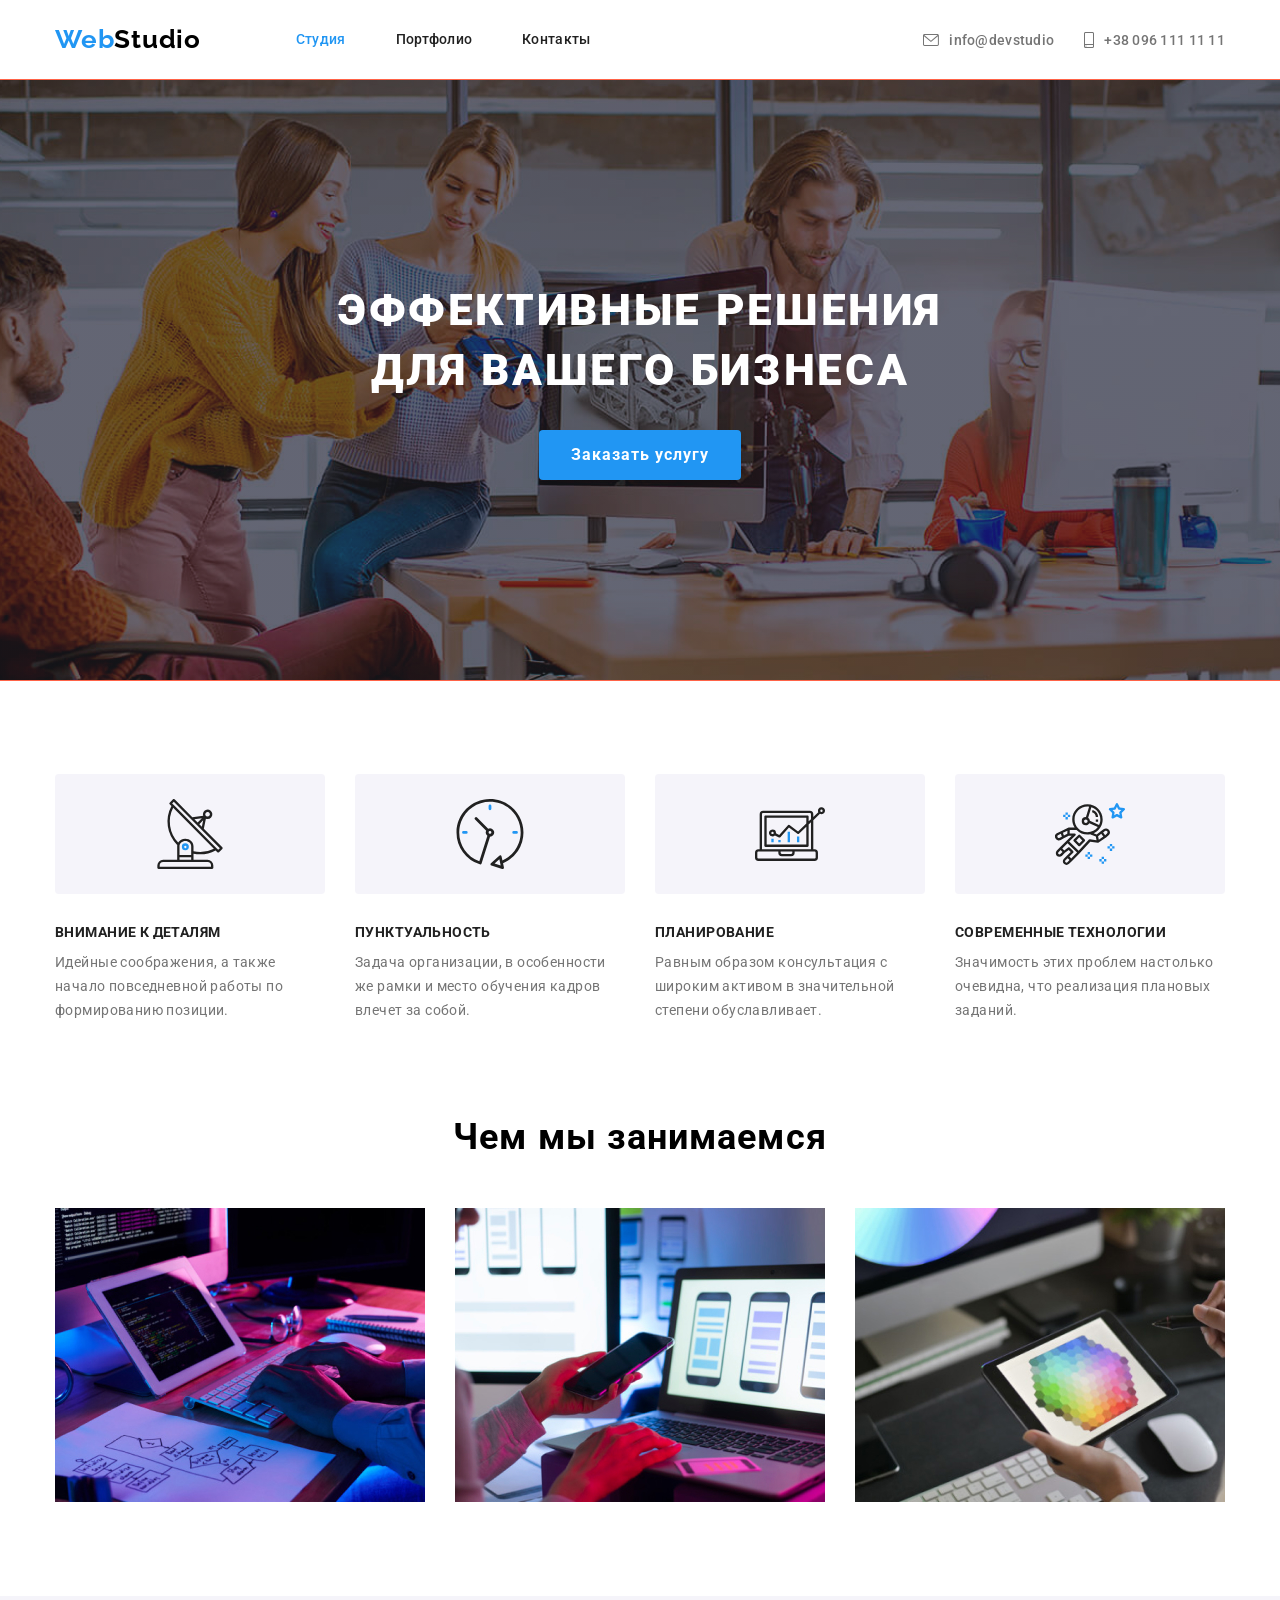
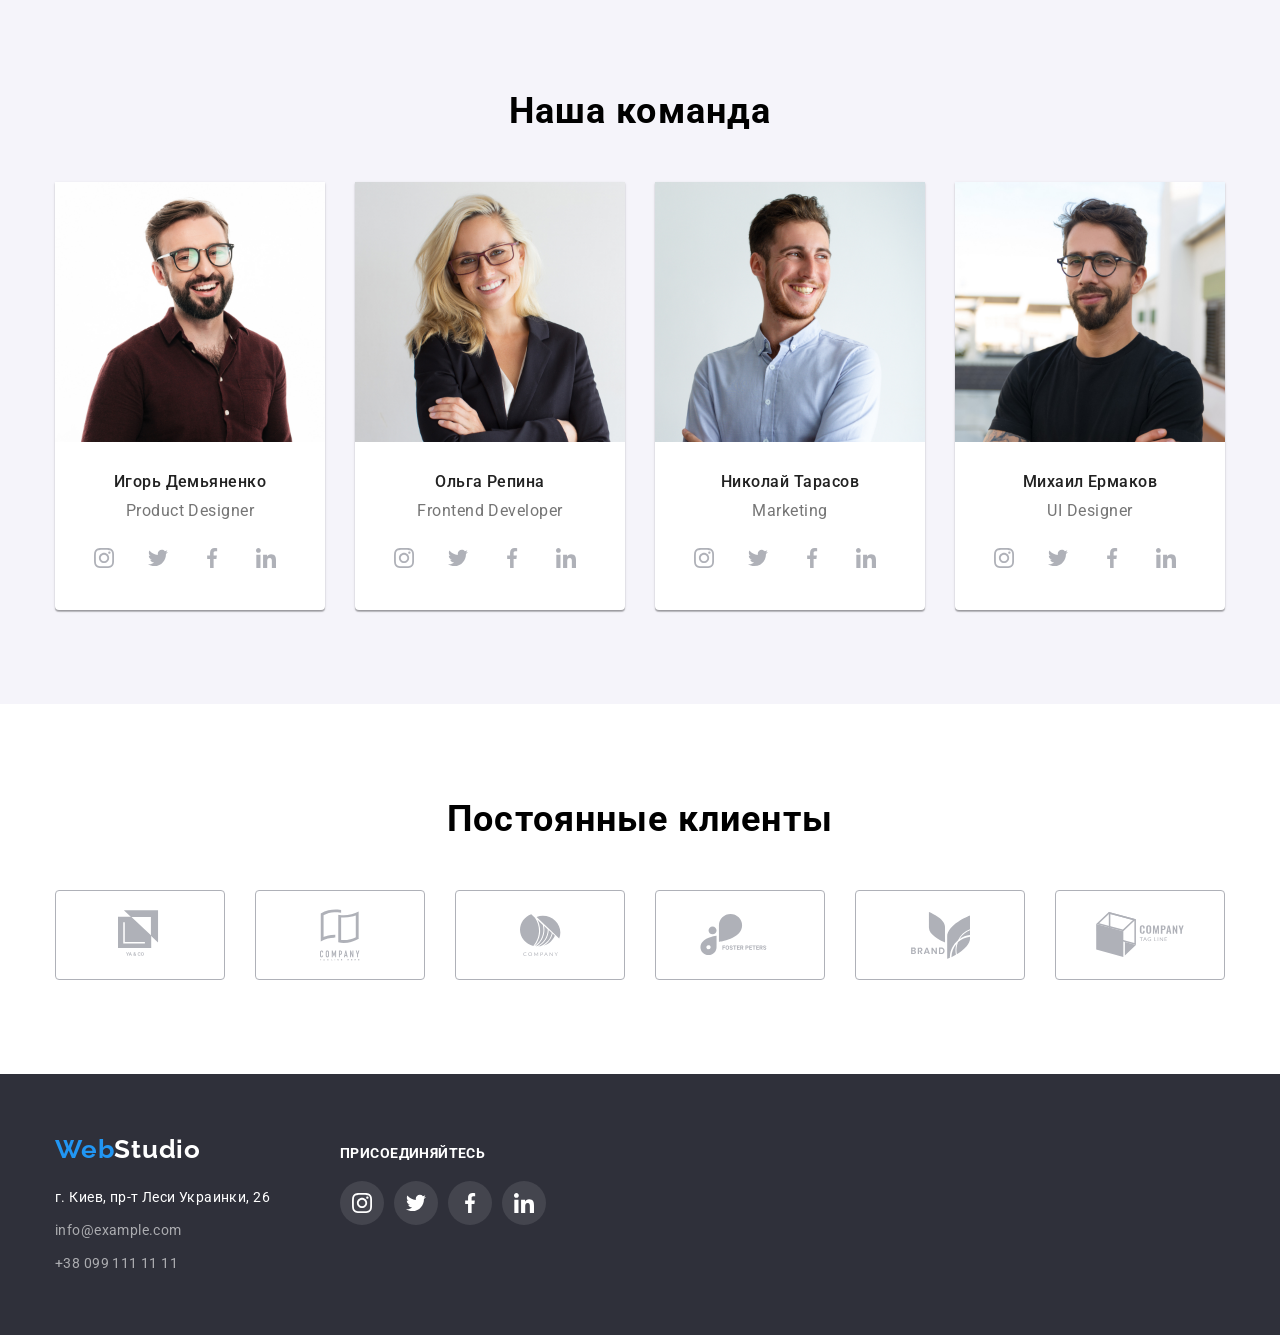
==== commit 9648f760: "hw-o4-final" ====
--- a/index.html
+++ b/index.html
@@ -24,23 +24,21 @@
                 </ul>
 
                 <ul class="contacts-list">                 
-                <li>
-                    <a href="mailto:info@devstudio.com">
-                        <svg width=16px height=12px>
+                <li class="item">
+                    <a href="mailto:info@devstudio.com" class="link">
+                        <svg class="icon" width=16px height=12px>
                         <use href="./images/icons.svg#envelope" width=16px height=12px> 
                         </use> 
-                        <span>info@devstudio</span>
-                        </svg> 
+                        </svg>info@devstudio
                     </a>
                 </li>
 
-                <li>
-                    <a href="tel:+380961111111">
-                        <svg width=10px height=16px>
+                <li class="item">
+                    <a href="tel:+380961111111" class="link">
+                        <svg class="icon" width=10px height=16px>
                         <use href="./images/icons.svg#smartphone" width=10px height=16px>
-                        </use>
-                        <span>+38 096 111 11 11</span>
-                        </svg>
+                        </use>                        
+                        </svg>+38 096 111 11 11
                     </a>
                 </li>
                 </ul>
@@ -107,37 +105,40 @@
                         </article>
                         <h3>Игорь Демьяненко</h3>
                         <p>Product Designer</p>
-                        <ul class="social-icons">
-                            <li>
-                                <a href="#">
-                                <svg>
-                                    <use href="./images/icons.svg#instagram" width=20px>   
-                                    </use>
-                                </svg>
-                                </a>                                
-                            </li>
-                            <li>
-                                <a href="#">
-                                <svg>
-                                    <use href="./images/icons.svg#twitter" width=20px>
-                                    </use>
-                                </svg>
-                                </a>
-                            </li>
-                            <li>
-                                <a href="#">
-                                <svg>
-                                    <use href="./images/icons.svg#facebook" width=20px>
-                                    </use>
-                                </svg>
-                                </a>
-                            </li>
-                            <li>
-                                <a href="#">
-                                <svg>
-                                    <use href="./images/icons.svg#linkedin" width=20px>
-                                        </use>
-                                </svg>
+                        <ul class="social-icons-list">
+                            <li class="list">
+                                <a href="#" class="social-links">
+                                    <svg class="social-icon" width=20px height=20px> 
+                                        <use href="./images/icons.svg#instagram">
+                                        </use>
+                                    </svg>
+                                </a>
+                            </li>
+                            
+                            <li class="list">
+                                <a href="#" class="social-links">
+                                    <svg class="social-icon" width=20px height=20px>
+                                        <use href="./images/icons.svg#twitter">
+                                        </use>
+                                    </svg>
+                                </a>
+                            </li>
+
+                            <li class="list">
+                                <a href="#" class="social-links">
+                                    <svg class="social-icon" width=20px height=20px>
+                                        <use href="./images/icons.svg#facebook">
+                                        </use>
+                                    </svg>
+                                </a>
+                            </li>
+
+                            <li class="list">
+                                <a href="#" class="social-links">
+                                    <svg class="social-icon" width=20px height=20px>
+                                        <use href="./images/icons.svg#linkedin">
+                                        </use>
+                                    </svg>
                                 </a>
                             </li>
                         </ul>
@@ -151,41 +152,44 @@
                         </article>                        
                         <h3>Ольга Репина</h3>
                         <p>Frontend Developer</p>
-                        <ul class="social-icons">
-                            <li>
-                                <a href="#">
-                                    <svg>
-                                        <use href="./images/icons.svg#instagram" width=20px>
-                                        </use>
-                                    </svg>
-                                </a>
-                            </li>
-                            <li>
-                                <a href="#">
-                                    <svg>
-                                        <use href="./images/icons.svg#twitter" width=20px>
-                                        </use>
-                                    </svg>
-                                </a>
-                            </li>
-                            <li>
-                                <a href="#">
-                                    <svg>
-                                        <use href="./images/icons.svg#facebook" width=20px>
-                                        </use>
-                                    </svg>
-                                </a>
-                            </li>
-                            <li>
-                                <a href="#">
-                                    <svg>
-                                        <use href="./images/icons.svg#linkedin" width=20px>
+                        <ul class="social-icons-list">
+                            <li class="list">
+                                <a href="#" class="social-links">
+                                    <svg class="social-icon" width=20px height=20px>
+                                        <use href="./images/icons.svg#instagram">
+                                        </use>
+                                    </svg>
+                                </a>
+                            </li>
+                        
+                            <li class="list">
+                                <a href="#" class="social-links">
+                                    <svg class="social-icon" width=20px height=20px>
+                                        <use href="./images/icons.svg#twitter">
+                                        </use>
+                                    </svg>
+                                </a>
+                            </li>
+                        
+                            <li class="list">
+                                <a href="#" class="social-links">
+                                    <svg class="social-icon" width=20px height=20px>
+                                        <use href="./images/icons.svg#facebook">
+                                        </use>
+                                    </svg>
+                                </a>
+                            </li>
+                        
+                            <li class="list">
+                                <a href="#" class="social-links">
+                                    <svg class="social-icon" width=20px height=20px>
+                                        <use href="./images/icons.svg#linkedin">
                                         </use>
                                     </svg>
                                 </a>
                             </li>
                         </ul>
-                    </li>
+                        </li>
                    
                     <li class="person">                        
                         <article class="card">
@@ -195,41 +199,44 @@
                         </article>
                         <h3>Николай Тарасов</h3>
                         <p>Marketing</p>
-                        <ul class="social-icons">
-                            <li>
-                                <a href="#">
-                                    <svg>
-                                        <use href="./images/icons.svg#instagram" width=20px>
-                                        </use>
-                                    </svg>
-                                </a>
-                            </li>
-                            <li>
-                                <a href="#">
-                                    <svg>
-                                        <use href="./images/icons.svg#twitter" width=20px>
-                                        </use>
-                                    </svg>
-                                </a>
-                            </li>
-                            <li>
-                                <a href="#">
-                                    <svg>
-                                        <use href="./images/icons.svg#facebook" width=20px>
-                                        </use>
-                                    </svg>
-                                </a>
-                            </li>
-                            <li>
-                                <a href="#">
-                                    <svg>
-                                        <use href="./images/icons.svg#linkedin" width=20px>
+                        <ul class="social-icons-list">
+                            <li class="list">
+                                <a href="#" class="social-links">
+                                    <svg class="social-icon" width=20px height=20px>
+                                        <use href="./images/icons.svg#instagram">
+                                        </use>
+                                    </svg>
+                                </a>
+                            </li>
+                        
+                            <li class="list">
+                                <a href="#" class="social-links">
+                                    <svg class="social-icon" width=20px height=20px>
+                                        <use href="./images/icons.svg#twitter">
+                                        </use>
+                                    </svg>
+                                </a>
+                            </li>
+                        
+                            <li class="list">
+                                <a href="#" class="social-links">
+                                    <svg class="social-icon" width=20px height=20px>
+                                        <use href="./images/icons.svg#facebook">
+                                        </use>
+                                    </svg>
+                                </a>
+                            </li>
+                        
+                            <li class="list">
+                                <a href="#" class="social-links">
+                                    <svg class="social-icon" width=20px height=20px>
+                                        <use href="./images/icons.svg#linkedin">
                                         </use>
                                     </svg>
                                 </a>
                             </li>
                         </ul>
-                    </li>
+                        </li>
                     <li class="person">
                         <article class="card">
                             <div class="card-thumb">
@@ -238,41 +245,44 @@
                         </article>
                         <h3>Михаил Ермаков</h3>
                         <p>UI Designer</p>
-                    <ul class="social-icons">
-                        <li>
-                            <a href="#">
-                                <svg>
-                                    <use href="./images/icons.svg#instagram" width=20px>
-                                    </use>
-                                </svg>
-                            </a>
-                        </li>
-                        <li>
-                            <a href="#">
-                                <svg>
-                                    <use href="./images/icons.svg#twitter" width=20px>
-                                    </use>
-                                </svg>
-                            </a>
-                        </li>
-                        <li>
-                            <a href="#">
-                                <svg>
-                                    <use href="./images/icons.svg#facebook" width=20px>
-                                    </use>
-                                </svg>
-                            </a>
-                        </li>
-                        <li>
-                            <a href="#">
-                                <svg>
-                                    <use href="./images/icons.svg#linkedin" width=20px>
-                                    </use>
-                                </svg>
-                            </a>
-                        </li>
-                    </ul>
-                    </li>
+                <ul class="social-icons-list">
+                    <li class="list">
+                        <a href="#" class="social-links">
+                            <svg class="social-icon" width=20px height=20px>
+                                <use href="./images/icons.svg#instagram">
+                                </use>
+                            </svg>
+                        </a>
+                    </li>
+                
+                    <li class="list">
+                        <a href="#" class="social-links">
+                            <svg class="social-icon" width=20px height=20px>
+                                <use href="./images/icons.svg#twitter">
+                                </use>
+                            </svg>
+                        </a>
+                    </li>
+                
+                    <li class="list">
+                        <a href="#" class="social-links">
+                            <svg class="social-icon" width=20px height=20px>
+                                <use href="./images/icons.svg#facebook">
+                                </use>
+                            </svg>
+                        </a>
+                    </li>
+                
+                    <li class="list">
+                        <a href="#" class="social-links">
+                            <svg class="social-icon" width=20px height=20px>
+                                <use href="./images/icons.svg#linkedin">
+                                </use>
+                            </svg>
+                        </a>
+                    </li>
+                </ul>
+                </li>
                 </ul>
             </div>
         </Section>
@@ -283,54 +293,56 @@
                 
                 <ul class="clients-logos">
                     <li>
-                        <a class="clients-link" href="#">
-                            <svg class="svg">
-                                <use class="image" href="./images/icons.svg#logo1" width=44.27px>
-                                </use>
-                            </svg>
-                        </a>
-                    </li>
-                
-                    <li class="clients-link">
-                        <a href="#">
-                            <svg class="svg">
-                                <use class="image" href="./images/icons.svg#logo2" width=40px>
-                                </use>
-                            </svg>
-                        </a>
-                    </li>
-
-                    <li class="clients-link">
-                        <a href="#">
-                            <svg class="svg">
-                                <use class="image" href="./images/icons.svg#logo3" width=41px>
-                                </use>
-                            </svg>
-                        </a>
-                    </li>
-
-                    <li class="clients-link">
-                        <a href="#">
-                            <svg class="svg">
-                                <use class="image" href="./images/icons.svg#logo4" width=79.66px>
-                                </use>
-                            </svg>
-                        </a>
-                    </li>
-
-                    <li class="clients-link">
-                        <a href="#">
-                            <svg class="svg">
-                                <use class="image" href="./images/icons.svg#logo5" width=59px>
-                                </use>
-                            </svg>
-                        </a>
-                    </li>
-
-                    <li class="clients-link">
-                        <a href="#">
-                            <svg class="svg">
-                                <use class="image" href="./images/icons.svg#logo6" width=88.48px>
+                        <a  href="#" class="clients-link">
+                            <svg class="svg" width=44.27 height=49.23>
+                                <use class="image" href="./images/icons.svg#logo1">
+                                </use>
+                            </svg>
+                        </a>
+                    </li>
+                
+                    <li>
+                        <a href="#" class="clients-link">
+                            <svg class="svg" width=40 height=52>
+                                <use class="image" href="./images/icons.svg#logo2">
+                                </use> 
+                                
+                            </svg>
+                        </a>
+                    </li>
+
+                    <li>
+                        <a href="#" class="clients-link">
+                            <svg class="svg" width=41 height=42.6>
+                                <use class="image" href="./images/icons.svg#logo3">
+                                </use>
+                                
+                            </svg>
+                        </a>
+                    </li>
+
+                    <li>
+                        <a href="#" class="clients-link">
+                            <svg class="svg" width=79.66 height=42.02>
+                                <use class="image" href="./images/icons.svg#logo4">
+                                </use>
+                            </svg>
+                        </a>
+                    </li>
+
+                    <li>
+                        <a href="#" class="clients-link">
+                            <svg class="svg" width=59 height=47>
+                                <use class="image" href="./images/icons.svg#logo5">
+                                </use>
+                            </svg>
+                        </a>
+                    </li>
+
+                    <li>
+                        <a href="#" class="clients-link">
+                            <svg class="svg" width=88.48 height=45.44>
+                                <use class="image" href="./images/icons.svg#logo6">
                                 </use>
                             </svg>
                         </a>
@@ -357,43 +369,43 @@
                 </li>
                 <li>
                     <h3>присоединяйтесь</h3>
-                    <ul class="social-link-footer">
-                        <li>
-                        <a href="#">
-                            <svg>
-                                <use href="./images/icons.svg#instagram" width=20px>
-                                </use>
-                            </svg>
-                        </a>
-                        </li>
-
-                        <li>
-                            <a href="#">
-                                <svg>
-                                    <use href="./images/icons.svg#twitter" width=20px>
+                    <ul class="social-icons-list-footer">
+                        <li class="list">
+                            <a href="#" class="social-links-footer">
+                                <svg class="social-icon-footer" width=20px height=20px>
+                                    <use href="./images/icons.svg#instagram">
                                     </use>
                                 </svg>
                             </a>
                         </li>
 
-                        <li>
-                            <a href="#">
-                                <svg>
-                                    <use href="./images/icons.svg#facebook" width=20px>
+                        <li class="list">
+                            <a href="#" class="social-links-footer">
+                                <svg class="social-icon-footer" width=20px height=20px>
+                                    <use href="./images/icons.svg#twitter">
                                     </use>
                                 </svg>
                             </a>
                         </li>
 
-                        <li>
-                            <a href="#">
-                                <svg>
-                                    <use href="./images/icons.svg#linkedin" width=20px>
+                        <li class="list">
+                            <a href="#" class="social-links-footer">
+                                <svg class="social-icon-footer" width=20px height=20px>
+                                    <use href="./images/icons.svg#facebook">
                                     </use>
                                 </svg>
                             </a>
                         </li>
-                        
+
+                        <li class="list">
+                            <a href="#" class="social-links-footer">
+                                <svg class="social-icon-footer" width=20px height=20px>
+                                    <use href="./images/icons.svg#linkedin">
+                                    </use>
+                                </svg>
+                            </a>
+                        </li>
+
                     </ul>
                 </li>
 
--- a/css/styles.css
+++ b/css/styles.css
@@ -101,32 +101,26 @@
   color: red;
 }
 
-.contacts-list svg {
-  fill: var(--grey-text);
-}
-
-.contacts-list svg:hover,
-.contacts-list svg:focus {
-  fill: var(--blue-text);
-}
-
-.contacts-list a {
-  display: flex;
-  align-items: center;
-}
-
-.contacts-list span {
-  color: var(--grey-text);
+.link {
+  font-family: Roboto;
+  font-style: normal;
   font-weight: 500;
   font-size: 14px;
   line-height: 16px;
   letter-spacing: 0.02em;
-  margin-left: 10px;
-}
-
-.contacts-list span:hover,
-.contacts-list span:focus {
+  color: #757575;
+  display: flex;
+  align-items: center;
+}
+
+.link:hover,
+.link:focus {
   color: var(--blue-text);
+}
+
+.icon {
+  fill: currentColor;
+  margin-right: 10px;
 }
 
 .contacts-list li:not(:last-child) {
@@ -335,30 +329,39 @@
   display: block;
 }
 
-.social-icons {
+.social-icons-list {
   display: inline-flex;
   width: 270px;
+  align-items: center;
   justify-content: center;
   margin-bottom: 30px;
 }
 
-.social-icons svg {
+.social-links {
   width: 44px;
   height: 44px;
   border: none;
   border-radius: 50%;
-  fill: #afb1b8;
-  padding-left: 12px;
-}
-
-.social-icons svg:hover,
-.social-icons svg:focus {
-  fill: var(--white-text);
+  display: flex;
+  justify-content: center;
+  align-items: center;
+  margin-right: 10px;
+  color: #afb1b8;
+}
+
+.social-links:hover,
+.social-links:focus {
+  color: #ffffff;
   background-color: var(--blue-text);
 }
 
-.social-icons li:not(:last-child) {
-  margin-right: 10px;
+.social-icon {
+  fill: currentColor;
+}
+
+.social-icon:hover,
+.social-icon:focus {
+  fill: currentColor;
 }
 
 /* Наши клиенты */
@@ -373,23 +376,24 @@
   margin-right: 30px;
 }
 
-.clients-logos svg {
+.svg {
+  fill: currentColor;
+}
+
+.clients-link {
+  width: 170px;
+  height: 90px;
+  display: flex;
+  justify-content: center;
+  align-items: center;
+  color: #afb1b8;
   border: 1px solid #afb1b8;
   border-radius: 4px;
-  fill: #afb1b8;
-  width: 170px;
-  height: 90px;
-}
-
-.clients-link {
-  display: flex;
-  justify-content: center;
-  align-items: center;
-}
-
-.clients-logos svg:hover,
-.clients-logos svg:focus {
-  fill: var(--blue-text);
+}
+
+.clients-link:hover,
+.clients-link:focus {
+  color: var(--blue-text);
   border-color: var(--blue-text);
 }
 
@@ -420,27 +424,31 @@
   margin-bottom: 20px;
 }
 
-.social-link-footer {
-  display: flex;
-  flex-wrap: wrap;
-}
-
-.social-link-footer svg {
+.social-icons-list-footer {
+  display: inline-flex;
+  align-items: center;
+  justify-content: center;
+}
+
+.social-links-footer {
   width: 44px;
   height: 44px;
   border: none;
   border-radius: 50%;
-  fill: var(--white-text);
-  padding-left: 12px;
+  display: flex;
+  justify-content: center;
+  align-items: center;
+  margin-right: 10px;
+  color: var(--white-text);
   background-color: rgba(255, 255, 255, 0.1);
 }
 
-.social-link-footer li:not(:last-child) {
-  margin-right: 10px;
-}
-
-.social-link-footer svg:hover,
-.social-link-footer svg:focus {
+.social-icon-footer {
+  fill: currentColor;
+}
+
+.social-links-footer:hover,
+.social-links-footer:focus {
   background-color: var(--blue-text);
 }
 
